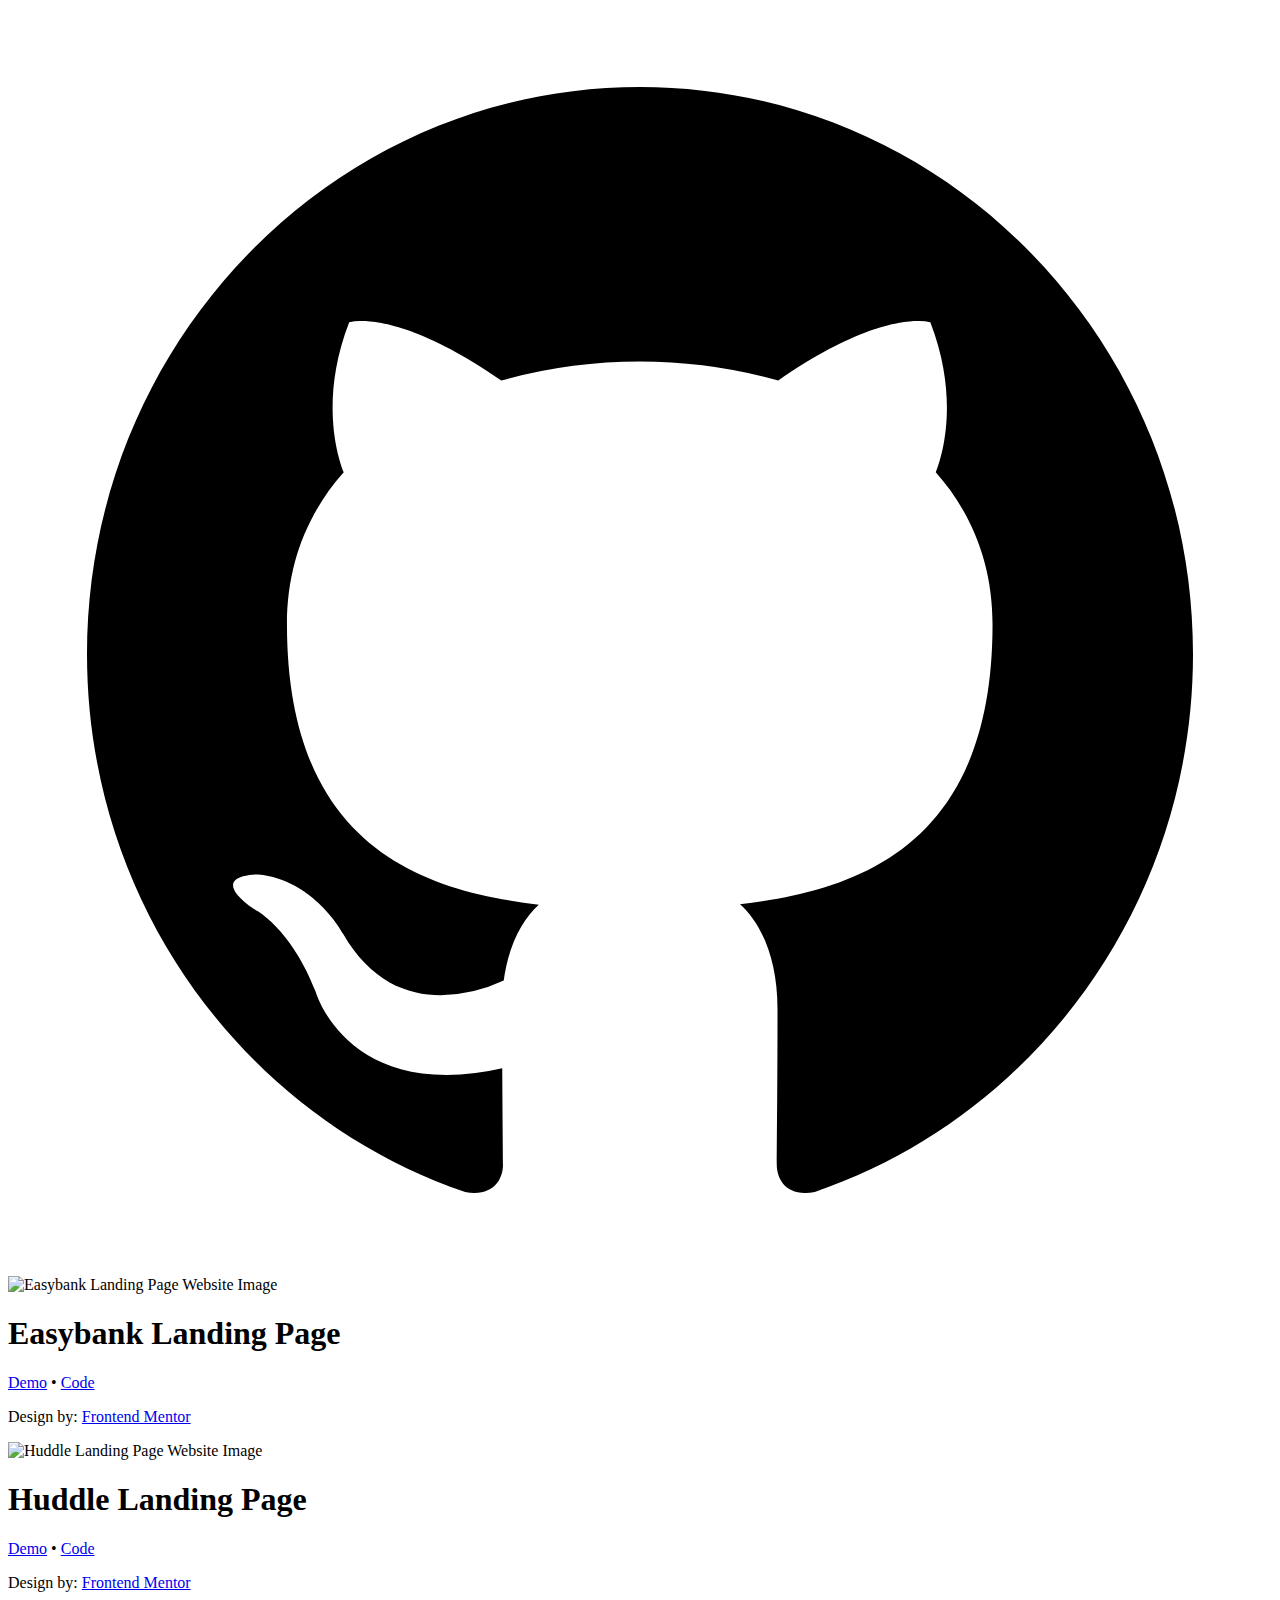
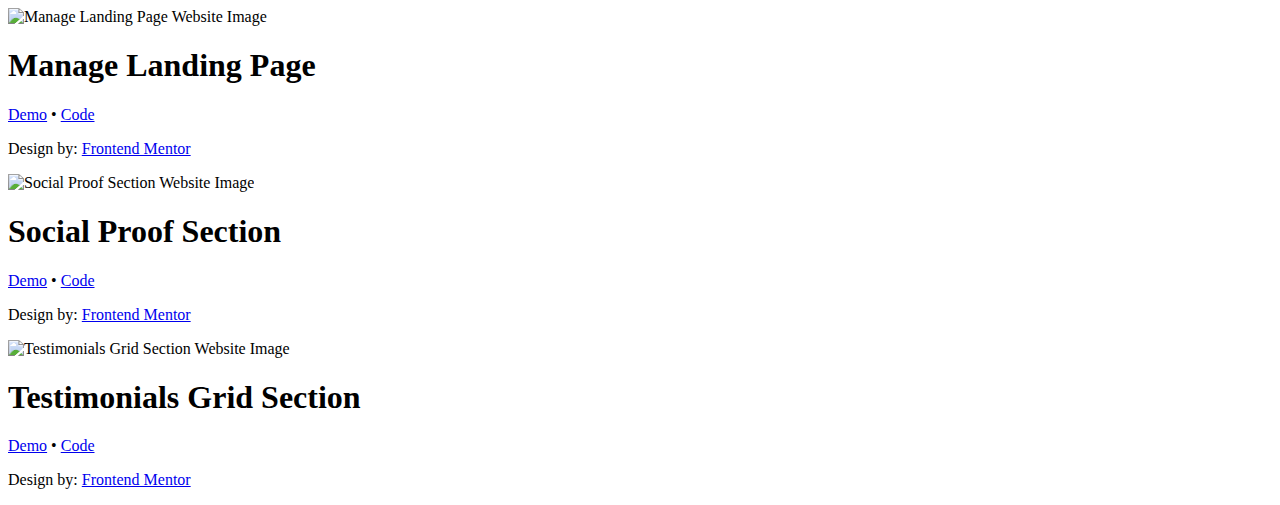
==== index.html @ 8fed3e46 "add width value to <img> tag" ====
<!DOCTYPE html>
<html lang="en">

<head>
	<meta charset="UTF-8">
	<meta name="viewport" content="width=device-width, initial-scale=1.0">

	<!-- Favicons -->
	<link rel="apple-touch-icon" sizes="180x180" href="assets/favicons/apple-touch-icon.png">
	<link rel="icon" type="image/png" sizes="32x32" href="assets/favicons/favicon-32x32.png">
	<link rel="icon" type="image/png" sizes="16x16" href="assets/favicons/favicon-16x16.png">
	<link rel="manifest" href="assets/favicons/site.webmanifest">
	<link rel="mask-icon" href="assets/favicons/safari-pinned-tab.svg" color="#5bbad5">
	<link rel="shortcut icon" href="assets/favicons/favicon.ico">
	<meta name="msapplication-TileColor" content="#2b5797">
	<meta name="msapplication-config" content="assets/favicons/browserconfig.xml">
	<meta name="theme-color" content="#ffffff">

	<!-- Fonts -->
	<link rel="preconnect" href="https://fonts.gstatic.com">
	<!-- Poppins font -->
	<link
		href="https://fonts.googleapis.com/css2?family=Poppins:ital,wght@0,100;0,200;0,300;0,400;0,500;0,600;0,700;0,800;0,900;1,100;1,200;1,300;1,400;1,500;1,600;1,700;1,800;1,900&display=swap"
		rel="stylesheet">
	<!-- Raleway font -->
	<link
		href="https://fonts.googleapis.com/css2?family=Raleway:ital,wght@0,100;0,200;0,300;0,400;0,500;0,600;0,700;0,800;0,900;1,100;1,200;1,300;1,400;1,500;1,600;1,700;1,800;1,900&display=swap"
		rel="stylesheet">

	<!-- CSS -->
	<link rel="stylesheet" href="assets/css/index.css">

	<title>glamorrr</title>
</head>

<body class="bg-gray-50 font-raleway text-gray-900">
	<header class="py-2 bg-gray-900 flex justify-center items-center">
		<a href="https://github.com/glamorrr/cool-sites" target="_blank">
			<svg class="w-12 h-12 mx-auto fill-current text-white hover:text-gray-100 transition-colors"
				xmlns="http://www.w3.org/2000/svg" viewBox="0 0 512 512">
				<path
					d="M256 32C132.3 32 32 134.9 32 261.7c0 101.5 64.2 187.5 153.2 217.9a17.56 17.56 0 003.8.4c8.3 0 11.5-6.1 11.5-11.4 0-5.5-.2-19.9-.3-39.1a102.4 102.4 0 01-22.6 2.7c-43.1 0-52.9-33.5-52.9-33.5-10.2-26.5-24.9-33.6-24.9-33.6-19.5-13.7-.1-14.1 1.4-14.1h.1c22.5 2 34.3 23.8 34.3 23.8 11.2 19.6 26.2 25.1 39.6 25.1a63 63 0 0025.6-6c2-14.8 7.8-24.9 14.2-30.7-49.7-5.8-102-25.5-102-113.5 0-25.1 8.7-45.6 23-61.6-2.3-5.8-10-29.2 2.2-60.8a18.64 18.64 0 015-.5c8.1 0 26.4 3.1 56.6 24.1a208.21 208.21 0 01112.2 0c30.2-21 48.5-24.1 56.6-24.1a18.64 18.64 0 015 .5c12.2 31.6 4.5 55 2.2 60.8 14.3 16.1 23 36.6 23 61.6 0 88.2-52.4 107.6-102.3 113.3 8 7.1 15.2 21.1 15.2 42.5 0 30.7-.3 55.5-.3 63 0 5.4 3.1 11.5 11.4 11.5a19.35 19.35 0 004-.4C415.9 449.2 480 363.1 480 261.7 480 134.9 379.7 32 256 32z" />
			</svg>
		</a>
	</header>

	<div class="max-w-1366px mx-auto">

		<div class="flex flex-wrap justify-center my-10 px-6">

			<div class="md:m-6">
				<div class="relative max-w-sm rounded-lg overflow-hidden shadow-md">
					<img width="384" src="assets/images/easybank-landing-page.jpg" alt="Easybank Landing Page Website Image">
				</div>
				<article class="relative max-w-xs p-4 mx-4 sm:mx-auto -mt-8 bg-white rounded-lg shadow-lg">
					<h1 class="font-poppins text-xl font-semibold text-center">Easybank Landing Page</h1>
					<p class="mt-1 uppercase text-sm text-gray-700 text-center">
						<a class="border-dotted border-b-2 hover:text-green-600 hover:border-green-600 transition-all tracking-wider"
							href="/easybank-landing-page">Demo</a>
						&bull;
						<a class="border-dotted border-b-2 hover:text-gray-900 hover:border-gray-900 transition-all tracking-wider"
							href="https://github.com/glamorrr/cool-sites/tree/master/easybank-landing-page" target="_blank">Code</a>
					</p>
					<p class="mt-4 text-xs text-gray-700 text-center">
						Design by: <a class="border-dotted border-b-2 hover:text-indigo-600 hover:border-indigo-600 transition-all"
							href="https://frontendmentor.io" target="_blank">Frontend Mentor</a>
					</p>
				</article>
			</div>

			<div class="mt-8 md:m-6">
				<div class="relative max-w-sm rounded-lg overflow-hidden shadow-md">
					<img width="384" src="assets/images/huddle-landing-page.jpg" alt="Huddle Landing Page Website Image">
				</div>
				<article class="relative max-w-xs p-4 mx-4 sm:mx-auto -mt-8 bg-white rounded-lg shadow-lg">
					<h1 class="font-poppins text-xl font-semibold text-center">Huddle Landing Page</h1>
					<p class="mt-1 uppercase text-sm text-gray-700 text-center">
						<a class="border-dotted border-b-2 hover:text-green-600 hover:border-green-600 transition-all tracking-wider"
							href="/huddle-landing-page">Demo</a>
						&bull;
						<a class="border-dotted border-b-2 hover:text-gray-900 hover:border-gray-900 transition-all tracking-wider"
							href="https://github.com/glamorrr/cool-sites/tree/master/huddle-landing-page" target="_blank">Code</a>
					</p>
					<p class="mt-4 text-xs text-gray-700 text-center">
						Design by: <a class="border-dotted border-b-2 hover:text-indigo-600 hover:border-indigo-600 transition-all"
							href="https://frontendmentor.io" target="_blank">Frontend Mentor</a>
					</p>
				</article>
			</div>

			<div class="mt-8 md:m-6">
				<div class="relative max-w-sm rounded-lg overflow-hidden shadow-md">
					<img width="384" src="assets/images/manage-landing-page.jpg" alt="Manage Landing Page Website Image">
				</div>
				<article class="relative max-w-xs p-4 mx-4 sm:mx-auto -mt-8 bg-white rounded-lg shadow-lg">
					<h1 class="font-poppins text-xl font-semibold text-center">Manage Landing Page</h1>
					<p class="mt-1 uppercase text-sm text-gray-700 text-center">
						<a class="border-dotted border-b-2 hover:text-green-600 hover:border-green-600 transition-all tracking-wider"
							href="/manage-landing-page">Demo</a>
						&bull;
						<a class="border-dotted border-b-2 hover:text-gray-900 hover:border-gray-900 transition-all tracking-wider"
							href="https://github.com/glamorrr/cool-sites/tree/master/manage-landing-page" target="_blank">Code</a>
					</p>
					<p class="mt-4 text-xs text-gray-700 text-center">
						Design by: <a class="border-dotted border-b-2 hover:text-indigo-600 hover:border-indigo-600 transition-all"
							href="https://frontendmentor.io" target="_blank">Frontend Mentor</a>
					</p>
				</article>
			</div>

			<div class="mt-8 md:m-6">
				<div class="relative max-w-sm rounded-lg overflow-hidden shadow-md">
					<img width="384" src="assets/images/social-proof-section.jpg" alt="Social Proof Section Website Image">
				</div>
				<article class="relative max-w-xs p-4 mx-4 sm:mx-auto -mt-8 bg-white rounded-lg shadow-lg">
					<h1 class="font-poppins text-xl font-semibold text-center">Social Proof Section</h1>
					<p class="mt-1 uppercase text-sm text-gray-700 text-center">
						<a class="border-dotted border-b-2 hover:text-green-600 hover:border-green-600 transition-all tracking-wider"
							href="/social-proof-section">Demo</a>
						&bull;
						<a class="border-dotted border-b-2 hover:text-gray-900 hover:border-gray-900 transition-all tracking-wider"
							href="https://github.com/glamorrr/cool-sites/tree/master/social-proof-section" target="_blank">Code</a>
					</p>
					<p class="mt-4 text-xs text-gray-700 text-center">
						Design by: <a class="border-dotted border-b-2 hover:text-indigo-600 hover:border-indigo-600 transition-all"
							href="https://frontendmentor.io" target="_blank">Frontend Mentor</a>
					</p>
				</article>
			</div>

			<div class="mt-8 md:m-6">
				<div class="relative max-w-sm rounded-lg overflow-hidden shadow-md">
					<img width="384" src="assets/images/testimonials-grid-section.jpg"
						alt="Testimonials Grid Section Website Image">
				</div>
				<article class="relative max-w-xs p-4 mx-4 sm:mx-auto -mt-8 bg-white rounded-lg shadow-lg">
					<h1 class="font-poppins text-xl font-semibold text-center">Testimonials Grid Section</h1>
					<p class="mt-1 uppercase text-sm text-gray-700 text-center">
						<a class="border-dotted border-b-2 hover:text-green-600 hover:border-green-600 transition-all tracking-wider"
							href="/testimonials-grid-section">Demo</a>
						&bull;
						<a class="border-dotted border-b-2 hover:text-gray-900 hover:border-gray-900 transition-all tracking-wider"
							href="https://github.com/glamorrr/cool-sites/tree/master/testimonials-grid-section"
							target="_blank">Code</a>
					</p>
					<p class="mt-4 text-xs text-gray-700 text-center">
						Design by: <a class="border-dotted border-b-2 hover:text-indigo-600 hover:border-indigo-600 transition-all"
							href="https://frontendmentor.io" target="_blank">Frontend Mentor</a>
					</p>
				</article>
			</div>

		</div>

	</div>
</body>

</html>
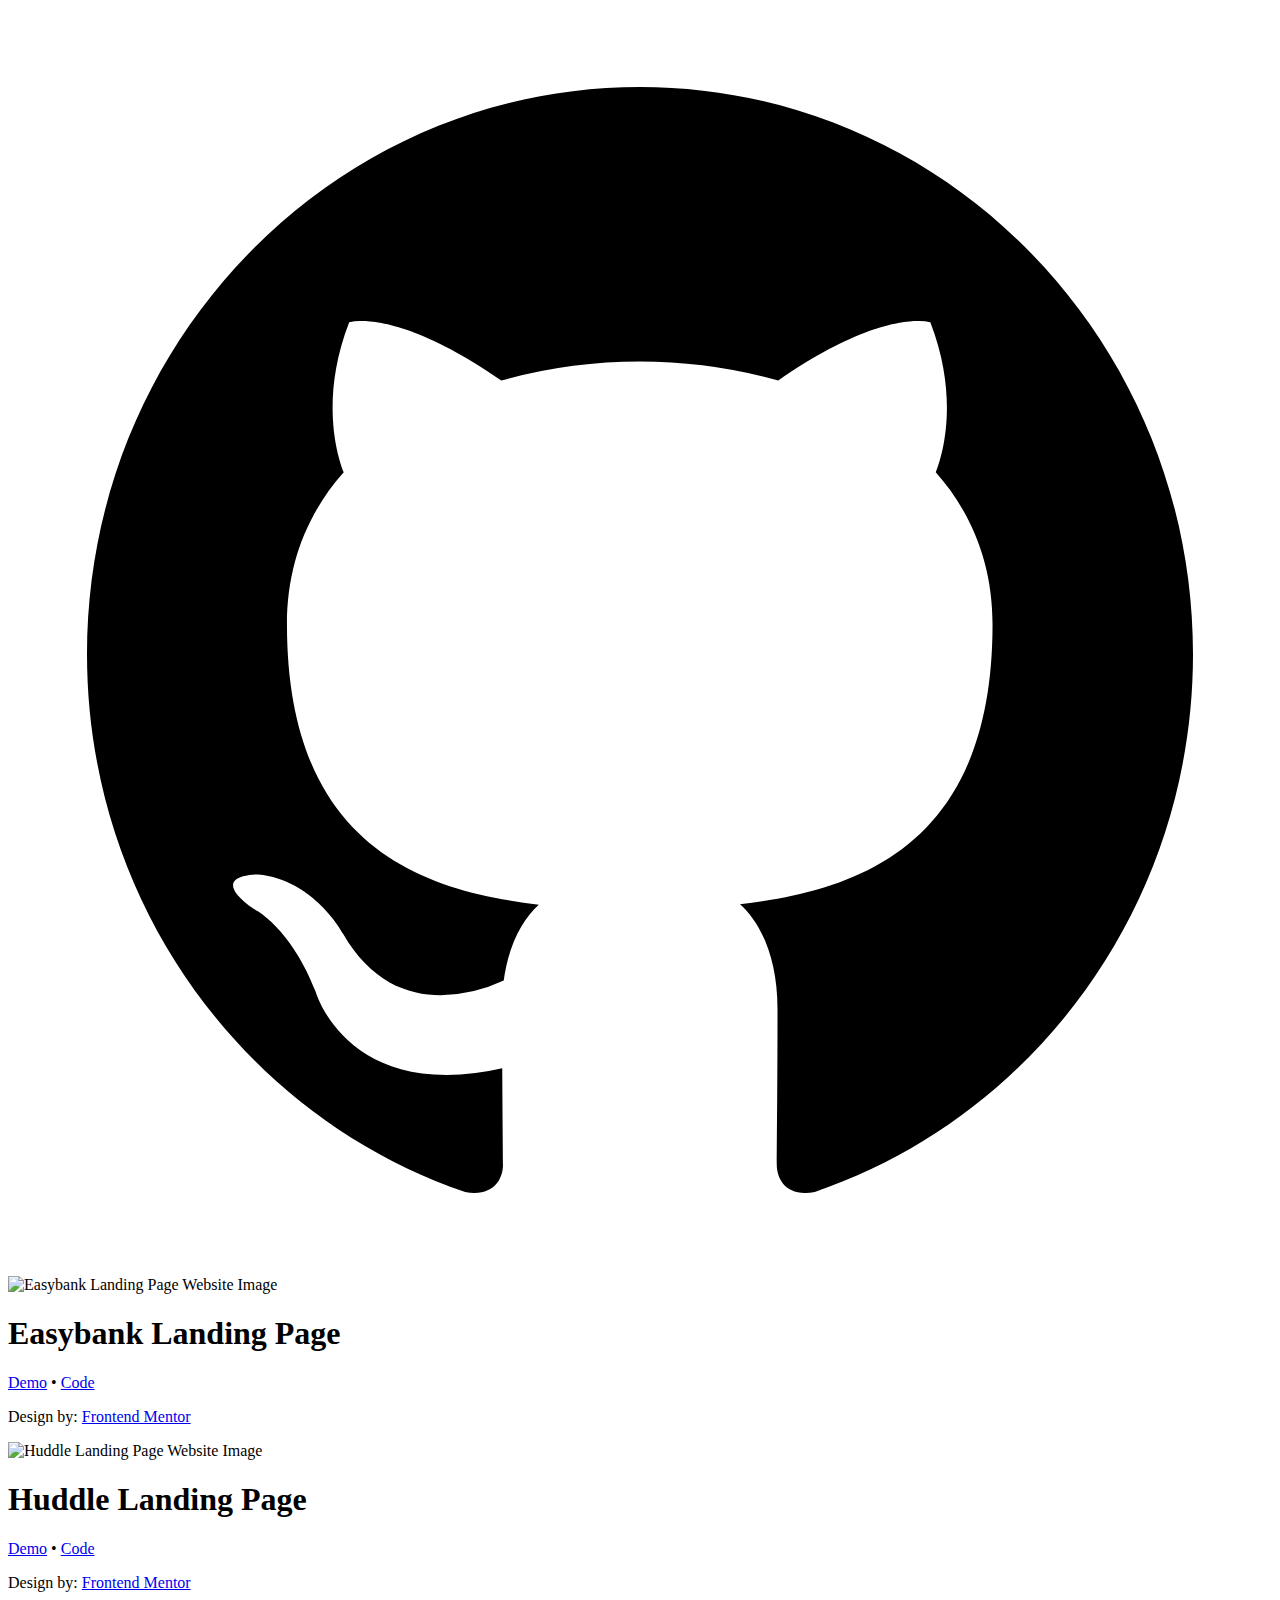
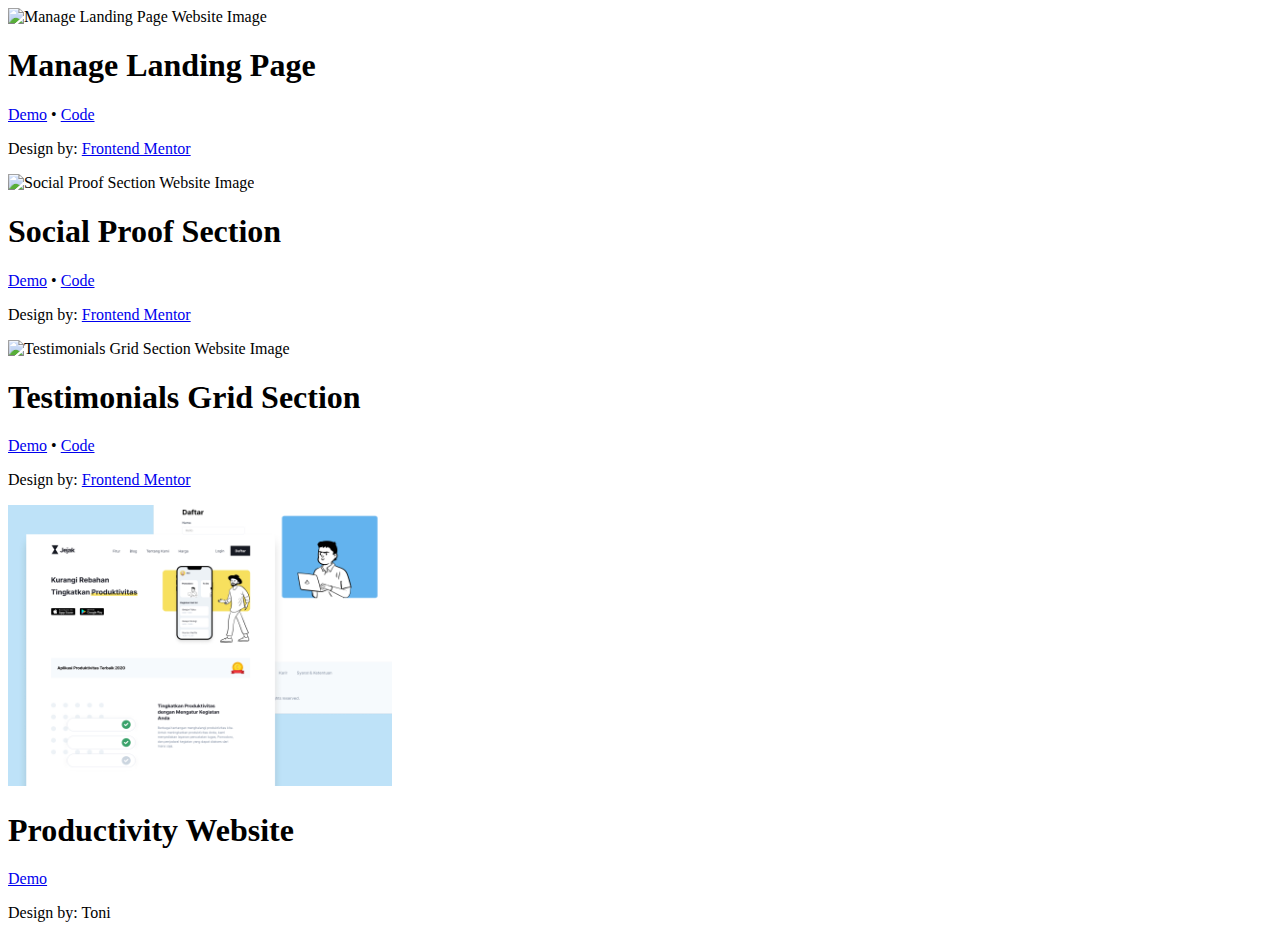
==== commit 2d4c8579: "add stuff" ====
--- a/index.html
+++ b/index.html
@@ -1,158 +1,454 @@
 <!DOCTYPE html>
 <html lang="en">
-
-<head>
-	<meta charset="UTF-8">
-	<meta name="viewport" content="width=device-width, initial-scale=1.0">
-
-	<!-- Favicons -->
-	<link rel="apple-touch-icon" sizes="180x180" href="assets/favicons/apple-touch-icon.png">
-	<link rel="icon" type="image/png" sizes="32x32" href="assets/favicons/favicon-32x32.png">
-	<link rel="icon" type="image/png" sizes="16x16" href="assets/favicons/favicon-16x16.png">
-	<link rel="manifest" href="assets/favicons/site.webmanifest">
-	<link rel="mask-icon" href="assets/favicons/safari-pinned-tab.svg" color="#5bbad5">
-	<link rel="shortcut icon" href="assets/favicons/favicon.ico">
-	<meta name="msapplication-TileColor" content="#2b5797">
-	<meta name="msapplication-config" content="assets/favicons/browserconfig.xml">
-	<meta name="theme-color" content="#ffffff">
-
-	<!-- Fonts -->
-	<link rel="preconnect" href="https://fonts.gstatic.com">
-	<!-- Poppins font -->
-	<link
-		href="https://fonts.googleapis.com/css2?family=Poppins:ital,wght@0,100;0,200;0,300;0,400;0,500;0,600;0,700;0,800;0,900;1,100;1,200;1,300;1,400;1,500;1,600;1,700;1,800;1,900&display=swap"
-		rel="stylesheet">
-	<!-- Raleway font -->
-	<link
-		href="https://fonts.googleapis.com/css2?family=Raleway:ital,wght@0,100;0,200;0,300;0,400;0,500;0,600;0,700;0,800;0,900;1,100;1,200;1,300;1,400;1,500;1,600;1,700;1,800;1,900&display=swap"
-		rel="stylesheet">
-
-	<!-- CSS -->
-	<link rel="stylesheet" href="assets/css/index.css">
-
-	<title>glamorrr</title>
-</head>
-
-<body class="bg-gray-50 font-raleway text-gray-900">
-	<header class="py-2 bg-gray-900 flex justify-center items-center">
-		<a href="https://github.com/glamorrr/cool-sites" target="_blank">
-			<svg class="w-12 h-12 mx-auto fill-current text-white hover:text-gray-100 transition-colors"
-				xmlns="http://www.w3.org/2000/svg" viewBox="0 0 512 512">
-				<path
-					d="M256 32C132.3 32 32 134.9 32 261.7c0 101.5 64.2 187.5 153.2 217.9a17.56 17.56 0 003.8.4c8.3 0 11.5-6.1 11.5-11.4 0-5.5-.2-19.9-.3-39.1a102.4 102.4 0 01-22.6 2.7c-43.1 0-52.9-33.5-52.9-33.5-10.2-26.5-24.9-33.6-24.9-33.6-19.5-13.7-.1-14.1 1.4-14.1h.1c22.5 2 34.3 23.8 34.3 23.8 11.2 19.6 26.2 25.1 39.6 25.1a63 63 0 0025.6-6c2-14.8 7.8-24.9 14.2-30.7-49.7-5.8-102-25.5-102-113.5 0-25.1 8.7-45.6 23-61.6-2.3-5.8-10-29.2 2.2-60.8a18.64 18.64 0 015-.5c8.1 0 26.4 3.1 56.6 24.1a208.21 208.21 0 01112.2 0c30.2-21 48.5-24.1 56.6-24.1a18.64 18.64 0 015 .5c12.2 31.6 4.5 55 2.2 60.8 14.3 16.1 23 36.6 23 61.6 0 88.2-52.4 107.6-102.3 113.3 8 7.1 15.2 21.1 15.2 42.5 0 30.7-.3 55.5-.3 63 0 5.4 3.1 11.5 11.4 11.5a19.35 19.35 0 004-.4C415.9 449.2 480 363.1 480 261.7 480 134.9 379.7 32 256 32z" />
-			</svg>
-		</a>
-	</header>
-
-	<div class="max-w-1366px mx-auto">
-
-		<div class="flex flex-wrap justify-center my-10 px-6">
-
-			<div class="md:m-6">
-				<div class="relative max-w-sm rounded-lg overflow-hidden shadow-md">
-					<img width="384" src="assets/images/easybank-landing-page.jpg" alt="Easybank Landing Page Website Image">
-				</div>
-				<article class="relative max-w-xs p-4 mx-4 sm:mx-auto -mt-8 bg-white rounded-lg shadow-lg">
-					<h1 class="font-poppins text-xl font-semibold text-center">Easybank Landing Page</h1>
-					<p class="mt-1 uppercase text-sm text-gray-700 text-center">
-						<a class="border-dotted border-b-2 hover:text-green-600 hover:border-green-600 transition-all tracking-wider"
-							href="/easybank-landing-page">Demo</a>
-						&bull;
-						<a class="border-dotted border-b-2 hover:text-gray-900 hover:border-gray-900 transition-all tracking-wider"
-							href="https://github.com/glamorrr/cool-sites/tree/master/easybank-landing-page" target="_blank">Code</a>
-					</p>
-					<p class="mt-4 text-xs text-gray-700 text-center">
-						Design by: <a class="border-dotted border-b-2 hover:text-indigo-600 hover:border-indigo-600 transition-all"
-							href="https://frontendmentor.io" target="_blank">Frontend Mentor</a>
-					</p>
-				</article>
-			</div>
-
-			<div class="mt-8 md:m-6">
-				<div class="relative max-w-sm rounded-lg overflow-hidden shadow-md">
-					<img width="384" src="assets/images/huddle-landing-page.jpg" alt="Huddle Landing Page Website Image">
-				</div>
-				<article class="relative max-w-xs p-4 mx-4 sm:mx-auto -mt-8 bg-white rounded-lg shadow-lg">
-					<h1 class="font-poppins text-xl font-semibold text-center">Huddle Landing Page</h1>
-					<p class="mt-1 uppercase text-sm text-gray-700 text-center">
-						<a class="border-dotted border-b-2 hover:text-green-600 hover:border-green-600 transition-all tracking-wider"
-							href="/huddle-landing-page">Demo</a>
-						&bull;
-						<a class="border-dotted border-b-2 hover:text-gray-900 hover:border-gray-900 transition-all tracking-wider"
-							href="https://github.com/glamorrr/cool-sites/tree/master/huddle-landing-page" target="_blank">Code</a>
-					</p>
-					<p class="mt-4 text-xs text-gray-700 text-center">
-						Design by: <a class="border-dotted border-b-2 hover:text-indigo-600 hover:border-indigo-600 transition-all"
-							href="https://frontendmentor.io" target="_blank">Frontend Mentor</a>
-					</p>
-				</article>
-			</div>
-
-			<div class="mt-8 md:m-6">
-				<div class="relative max-w-sm rounded-lg overflow-hidden shadow-md">
-					<img width="384" src="assets/images/manage-landing-page.jpg" alt="Manage Landing Page Website Image">
-				</div>
-				<article class="relative max-w-xs p-4 mx-4 sm:mx-auto -mt-8 bg-white rounded-lg shadow-lg">
-					<h1 class="font-poppins text-xl font-semibold text-center">Manage Landing Page</h1>
-					<p class="mt-1 uppercase text-sm text-gray-700 text-center">
-						<a class="border-dotted border-b-2 hover:text-green-600 hover:border-green-600 transition-all tracking-wider"
-							href="/manage-landing-page">Demo</a>
-						&bull;
-						<a class="border-dotted border-b-2 hover:text-gray-900 hover:border-gray-900 transition-all tracking-wider"
-							href="https://github.com/glamorrr/cool-sites/tree/master/manage-landing-page" target="_blank">Code</a>
-					</p>
-					<p class="mt-4 text-xs text-gray-700 text-center">
-						Design by: <a class="border-dotted border-b-2 hover:text-indigo-600 hover:border-indigo-600 transition-all"
-							href="https://frontendmentor.io" target="_blank">Frontend Mentor</a>
-					</p>
-				</article>
-			</div>
-
-			<div class="mt-8 md:m-6">
-				<div class="relative max-w-sm rounded-lg overflow-hidden shadow-md">
-					<img width="384" src="assets/images/social-proof-section.jpg" alt="Social Proof Section Website Image">
-				</div>
-				<article class="relative max-w-xs p-4 mx-4 sm:mx-auto -mt-8 bg-white rounded-lg shadow-lg">
-					<h1 class="font-poppins text-xl font-semibold text-center">Social Proof Section</h1>
-					<p class="mt-1 uppercase text-sm text-gray-700 text-center">
-						<a class="border-dotted border-b-2 hover:text-green-600 hover:border-green-600 transition-all tracking-wider"
-							href="/social-proof-section">Demo</a>
-						&bull;
-						<a class="border-dotted border-b-2 hover:text-gray-900 hover:border-gray-900 transition-all tracking-wider"
-							href="https://github.com/glamorrr/cool-sites/tree/master/social-proof-section" target="_blank">Code</a>
-					</p>
-					<p class="mt-4 text-xs text-gray-700 text-center">
-						Design by: <a class="border-dotted border-b-2 hover:text-indigo-600 hover:border-indigo-600 transition-all"
-							href="https://frontendmentor.io" target="_blank">Frontend Mentor</a>
-					</p>
-				</article>
-			</div>
-
-			<div class="mt-8 md:m-6">
-				<div class="relative max-w-sm rounded-lg overflow-hidden shadow-md">
-					<img width="384" src="assets/images/testimonials-grid-section.jpg"
-						alt="Testimonials Grid Section Website Image">
-				</div>
-				<article class="relative max-w-xs p-4 mx-4 sm:mx-auto -mt-8 bg-white rounded-lg shadow-lg">
-					<h1 class="font-poppins text-xl font-semibold text-center">Testimonials Grid Section</h1>
-					<p class="mt-1 uppercase text-sm text-gray-700 text-center">
-						<a class="border-dotted border-b-2 hover:text-green-600 hover:border-green-600 transition-all tracking-wider"
-							href="/testimonials-grid-section">Demo</a>
-						&bull;
-						<a class="border-dotted border-b-2 hover:text-gray-900 hover:border-gray-900 transition-all tracking-wider"
-							href="https://github.com/glamorrr/cool-sites/tree/master/testimonials-grid-section"
-							target="_blank">Code</a>
-					</p>
-					<p class="mt-4 text-xs text-gray-700 text-center">
-						Design by: <a class="border-dotted border-b-2 hover:text-indigo-600 hover:border-indigo-600 transition-all"
-							href="https://frontendmentor.io" target="_blank">Frontend Mentor</a>
-					</p>
-				</article>
-			</div>
-
-		</div>
-
-	</div>
-</body>
-
-</html>+  <head>
+    <meta charset="UTF-8" />
+    <meta name="viewport" content="width=device-width, initial-scale=1.0" />
+
+    <!-- Favicons -->
+    <link
+      rel="apple-touch-icon"
+      sizes="180x180"
+      href="assets/favicons/apple-touch-icon.png"
+    />
+    <link
+      rel="icon"
+      type="image/png"
+      sizes="32x32"
+      href="assets/favicons/favicon-32x32.png"
+    />
+    <link
+      rel="icon"
+      type="image/png"
+      sizes="16x16"
+      href="assets/favicons/favicon-16x16.png"
+    />
+    <link rel="manifest" href="assets/favicons/site.webmanifest" />
+    <link
+      rel="mask-icon"
+      href="assets/favicons/safari-pinned-tab.svg"
+      color="#5bbad5"
+    />
+    <link rel="shortcut icon" href="assets/favicons/favicon.ico" />
+    <meta name="msapplication-TileColor" content="#2b5797" />
+    <meta
+      name="msapplication-config"
+      content="assets/favicons/browserconfig.xml"
+    />
+    <meta name="theme-color" content="#ffffff" />
+
+    <!-- Fonts -->
+    <link rel="preconnect" href="https://fonts.gstatic.com" />
+    <!-- Poppins font -->
+    <link
+      href="https://fonts.googleapis.com/css2?family=Poppins:ital,wght@0,100;0,200;0,300;0,400;0,500;0,600;0,700;0,800;0,900;1,100;1,200;1,300;1,400;1,500;1,600;1,700;1,800;1,900&display=swap"
+      rel="stylesheet"
+    />
+    <!-- Raleway font -->
+    <link
+      href="https://fonts.googleapis.com/css2?family=Raleway:ital,wght@0,100;0,200;0,300;0,400;0,500;0,600;0,700;0,800;0,900;1,100;1,200;1,300;1,400;1,500;1,600;1,700;1,800;1,900&display=swap"
+      rel="stylesheet"
+    />
+
+    <!-- CSS -->
+    <link rel="stylesheet" href="assets/css/index.css" />
+
+    <title>glamorrr</title>
+  </head>
+
+  <body class="bg-gray-50 font-raleway text-gray-900">
+    <header class="py-2 bg-gray-900 flex justify-center items-center">
+      <a href="https://github.com/glamorrr/cool-sites" target="_blank">
+        <svg
+          class="
+            w-12
+            h-12
+            mx-auto
+            fill-current
+            text-white
+            hover:text-gray-100
+            transition-colors
+          "
+          xmlns="http://www.w3.org/2000/svg"
+          viewBox="0 0 512 512"
+        >
+          <path
+            d="M256 32C132.3 32 32 134.9 32 261.7c0 101.5 64.2 187.5 153.2 217.9a17.56 17.56 0 003.8.4c8.3 0 11.5-6.1 11.5-11.4 0-5.5-.2-19.9-.3-39.1a102.4 102.4 0 01-22.6 2.7c-43.1 0-52.9-33.5-52.9-33.5-10.2-26.5-24.9-33.6-24.9-33.6-19.5-13.7-.1-14.1 1.4-14.1h.1c22.5 2 34.3 23.8 34.3 23.8 11.2 19.6 26.2 25.1 39.6 25.1a63 63 0 0025.6-6c2-14.8 7.8-24.9 14.2-30.7-49.7-5.8-102-25.5-102-113.5 0-25.1 8.7-45.6 23-61.6-2.3-5.8-10-29.2 2.2-60.8a18.64 18.64 0 015-.5c8.1 0 26.4 3.1 56.6 24.1a208.21 208.21 0 01112.2 0c30.2-21 48.5-24.1 56.6-24.1a18.64 18.64 0 015 .5c12.2 31.6 4.5 55 2.2 60.8 14.3 16.1 23 36.6 23 61.6 0 88.2-52.4 107.6-102.3 113.3 8 7.1 15.2 21.1 15.2 42.5 0 30.7-.3 55.5-.3 63 0 5.4 3.1 11.5 11.4 11.5a19.35 19.35 0 004-.4C415.9 449.2 480 363.1 480 261.7 480 134.9 379.7 32 256 32z"
+          />
+        </svg>
+      </a>
+    </header>
+
+    <div class="max-w-1366px mx-auto">
+      <div class="flex flex-wrap justify-center my-10 px-6">
+        <div class="md:m-6">
+          <div class="relative max-w-sm rounded-lg overflow-hidden shadow-md">
+            <img
+              width="384"
+              height="282"
+              src="assets/images/easybank-landing-page.jpg"
+              alt="Easybank Landing Page Website Image"
+            />
+          </div>
+          <article
+            class="
+              relative
+              max-w-xs
+              p-4
+              mx-4
+              sm:mx-auto
+              -mt-8
+              bg-white
+              rounded-lg
+              shadow-lg
+            "
+          >
+            <h1 class="font-poppins text-xl font-semibold text-center">
+              Easybank Landing Page
+            </h1>
+            <p class="mt-1 uppercase text-sm text-gray-700 text-center">
+              <a
+                class="
+                  border-dotted border-b-2
+                  hover:text-green-600 hover:border-green-600
+                  transition-all
+                  tracking-wider
+                "
+                href="/easybank-landing-page"
+                >Demo</a
+              >
+              &bull;
+              <a
+                class="
+                  border-dotted border-b-2
+                  hover:text-gray-900 hover:border-gray-900
+                  transition-all
+                  tracking-wider
+                "
+                href="https://github.com/glamorrr/cool-sites/tree/master/easybank-landing-page"
+                target="_blank"
+                >Code</a
+              >
+            </p>
+            <p class="mt-4 text-xs text-gray-700 text-center">
+              Design by:
+              <a
+                class="
+                  border-dotted border-b-2
+                  hover:text-indigo-600 hover:border-indigo-600
+                  transition-all
+                "
+                href="https://frontendmentor.io"
+                target="_blank"
+                >Frontend Mentor</a
+              >
+            </p>
+          </article>
+        </div>
+
+        <div class="mt-8 md:m-6">
+          <div class="relative max-w-sm rounded-lg overflow-hidden shadow-md">
+            <img
+              width="384"
+              height="282"
+              src="assets/images/huddle-landing-page.jpg"
+              alt="Huddle Landing Page Website Image"
+            />
+          </div>
+          <article
+            class="
+              relative
+              max-w-xs
+              p-4
+              mx-4
+              sm:mx-auto
+              -mt-8
+              bg-white
+              rounded-lg
+              shadow-lg
+            "
+          >
+            <h1 class="font-poppins text-xl font-semibold text-center">
+              Huddle Landing Page
+            </h1>
+            <p class="mt-1 uppercase text-sm text-gray-700 text-center">
+              <a
+                class="
+                  border-dotted border-b-2
+                  hover:text-green-600 hover:border-green-600
+                  transition-all
+                  tracking-wider
+                "
+                href="/huddle-landing-page"
+                >Demo</a
+              >
+              &bull;
+              <a
+                class="
+                  border-dotted border-b-2
+                  hover:text-gray-900 hover:border-gray-900
+                  transition-all
+                  tracking-wider
+                "
+                href="https://github.com/glamorrr/cool-sites/tree/master/huddle-landing-page"
+                target="_blank"
+                >Code</a
+              >
+            </p>
+            <p class="mt-4 text-xs text-gray-700 text-center">
+              Design by:
+              <a
+                class="
+                  border-dotted border-b-2
+                  hover:text-indigo-600 hover:border-indigo-600
+                  transition-all
+                "
+                href="https://frontendmentor.io"
+                target="_blank"
+                >Frontend Mentor</a
+              >
+            </p>
+          </article>
+        </div>
+
+        <div class="mt-8 md:m-6">
+          <div class="relative max-w-sm rounded-lg overflow-hidden shadow-md">
+            <img
+              width="384"
+              height="282"
+              src="assets/images/manage-landing-page.jpg"
+              alt="Manage Landing Page Website Image"
+            />
+          </div>
+          <article
+            class="
+              relative
+              max-w-xs
+              p-4
+              mx-4
+              sm:mx-auto
+              -mt-8
+              bg-white
+              rounded-lg
+              shadow-lg
+            "
+          >
+            <h1 class="font-poppins text-xl font-semibold text-center">
+              Manage Landing Page
+            </h1>
+            <p class="mt-1 uppercase text-sm text-gray-700 text-center">
+              <a
+                class="
+                  border-dotted border-b-2
+                  hover:text-green-600 hover:border-green-600
+                  transition-all
+                  tracking-wider
+                "
+                href="/manage-landing-page"
+                >Demo</a
+              >
+              &bull;
+              <a
+                class="
+                  border-dotted border-b-2
+                  hover:text-gray-900 hover:border-gray-900
+                  transition-all
+                  tracking-wider
+                "
+                href="https://github.com/glamorrr/cool-sites/tree/master/manage-landing-page"
+                target="_blank"
+                >Code</a
+              >
+            </p>
+            <p class="mt-4 text-xs text-gray-700 text-center">
+              Design by:
+              <a
+                class="
+                  border-dotted border-b-2
+                  hover:text-indigo-600 hover:border-indigo-600
+                  transition-all
+                "
+                href="https://frontendmentor.io"
+                target="_blank"
+                >Frontend Mentor</a
+              >
+            </p>
+          </article>
+        </div>
+
+        <div class="mt-8 md:m-6">
+          <div class="relative max-w-sm rounded-lg overflow-hidden shadow-md">
+            <img
+              width="384"
+              height="282"
+              src="assets/images/social-proof-section.jpg"
+              alt="Social Proof Section Website Image"
+            />
+          </div>
+          <article
+            class="
+              relative
+              max-w-xs
+              p-4
+              mx-4
+              sm:mx-auto
+              -mt-8
+              bg-white
+              rounded-lg
+              shadow-lg
+            "
+          >
+            <h1 class="font-poppins text-xl font-semibold text-center">
+              Social Proof Section
+            </h1>
+            <p class="mt-1 uppercase text-sm text-gray-700 text-center">
+              <a
+                class="
+                  border-dotted border-b-2
+                  hover:text-green-600 hover:border-green-600
+                  transition-all
+                  tracking-wider
+                "
+                href="/social-proof-section"
+                >Demo</a
+              >
+              &bull;
+              <a
+                class="
+                  border-dotted border-b-2
+                  hover:text-gray-900 hover:border-gray-900
+                  transition-all
+                  tracking-wider
+                "
+                href="https://github.com/glamorrr/cool-sites/tree/master/social-proof-section"
+                target="_blank"
+                >Code</a
+              >
+            </p>
+            <p class="mt-4 text-xs text-gray-700 text-center">
+              Design by:
+              <a
+                class="
+                  border-dotted border-b-2
+                  hover:text-indigo-600 hover:border-indigo-600
+                  transition-all
+                "
+                href="https://frontendmentor.io"
+                target="_blank"
+                >Frontend Mentor</a
+              >
+            </p>
+          </article>
+        </div>
+
+        <div class="mt-8 md:m-6">
+          <div class="relative max-w-sm rounded-lg overflow-hidden shadow-md">
+            <img
+              width="384"
+              height="281"
+              src="assets/images/testimonials-grid-section.jpg"
+              alt="Testimonials Grid Section Website Image"
+            />
+          </div>
+          <article
+            class="
+              relative
+              max-w-xs
+              p-4
+              mx-4
+              sm:mx-auto
+              -mt-8
+              bg-white
+              rounded-lg
+              shadow-lg
+            "
+          >
+            <h1 class="font-poppins text-xl font-semibold text-center">
+              Testimonials Grid Section
+            </h1>
+            <p class="mt-1 uppercase text-sm text-gray-700 text-center">
+              <a
+                class="
+                  border-dotted border-b-2
+                  hover:text-green-600 hover:border-green-600
+                  transition-all
+                  tracking-wider
+                "
+                href="/testimonials-grid-section"
+                >Demo</a
+              >
+              &bull;
+              <a
+                class="
+                  border-dotted border-b-2
+                  hover:text-gray-900 hover:border-gray-900
+                  transition-all
+                  tracking-wider
+                "
+                href="https://github.com/glamorrr/cool-sites/tree/master/testimonials-grid-section"
+                target="_blank"
+                >Code</a
+              >
+            </p>
+            <p class="mt-4 text-xs text-gray-700 text-center">
+              Design by:
+              <a
+                class="
+                  border-dotted border-b-2
+                  hover:text-indigo-600 hover:border-indigo-600
+                  transition-all
+                "
+                href="https://frontendmentor.io"
+                target="_blank"
+                >Frontend Mentor</a
+              >
+            </p>
+          </article>
+        </div>
+
+        <div class="mt-8 md:m-6">
+          <div class="relative max-w-sm rounded-lg overflow-hidden shadow-md">
+            <img
+              width="384"
+              height="281"
+              src="assets/images/jejak.jpg"
+              alt="Testimonials Grid Section Website Image"
+            />
+          </div>
+          <article
+            class="
+              relative
+              max-w-xs
+              p-4
+              mx-4
+              sm:mx-auto
+              -mt-8
+              bg-white
+              rounded-lg
+              shadow-lg
+            "
+          >
+            <h1 class="font-poppins text-xl font-semibold text-center">
+              Productivity Website
+            </h1>
+            <p class="mt-1 uppercase text-sm text-gray-700 text-center">
+              <a
+                class="
+                  border-dotted border-b-2
+                  hover:text-green-600 hover:border-green-600
+                  transition-all
+                  tracking-wider
+                "
+                href="https://jejak.vercel.app"
+                target="_blank"
+                >Demo</a
+              >
+            </p>
+            <p class="mt-4 text-xs text-gray-700 text-center">
+              Design by: Toni
+            </p>
+          </article>
+        </div>
+      </div>
+    </div>
+  </body>
+</html>
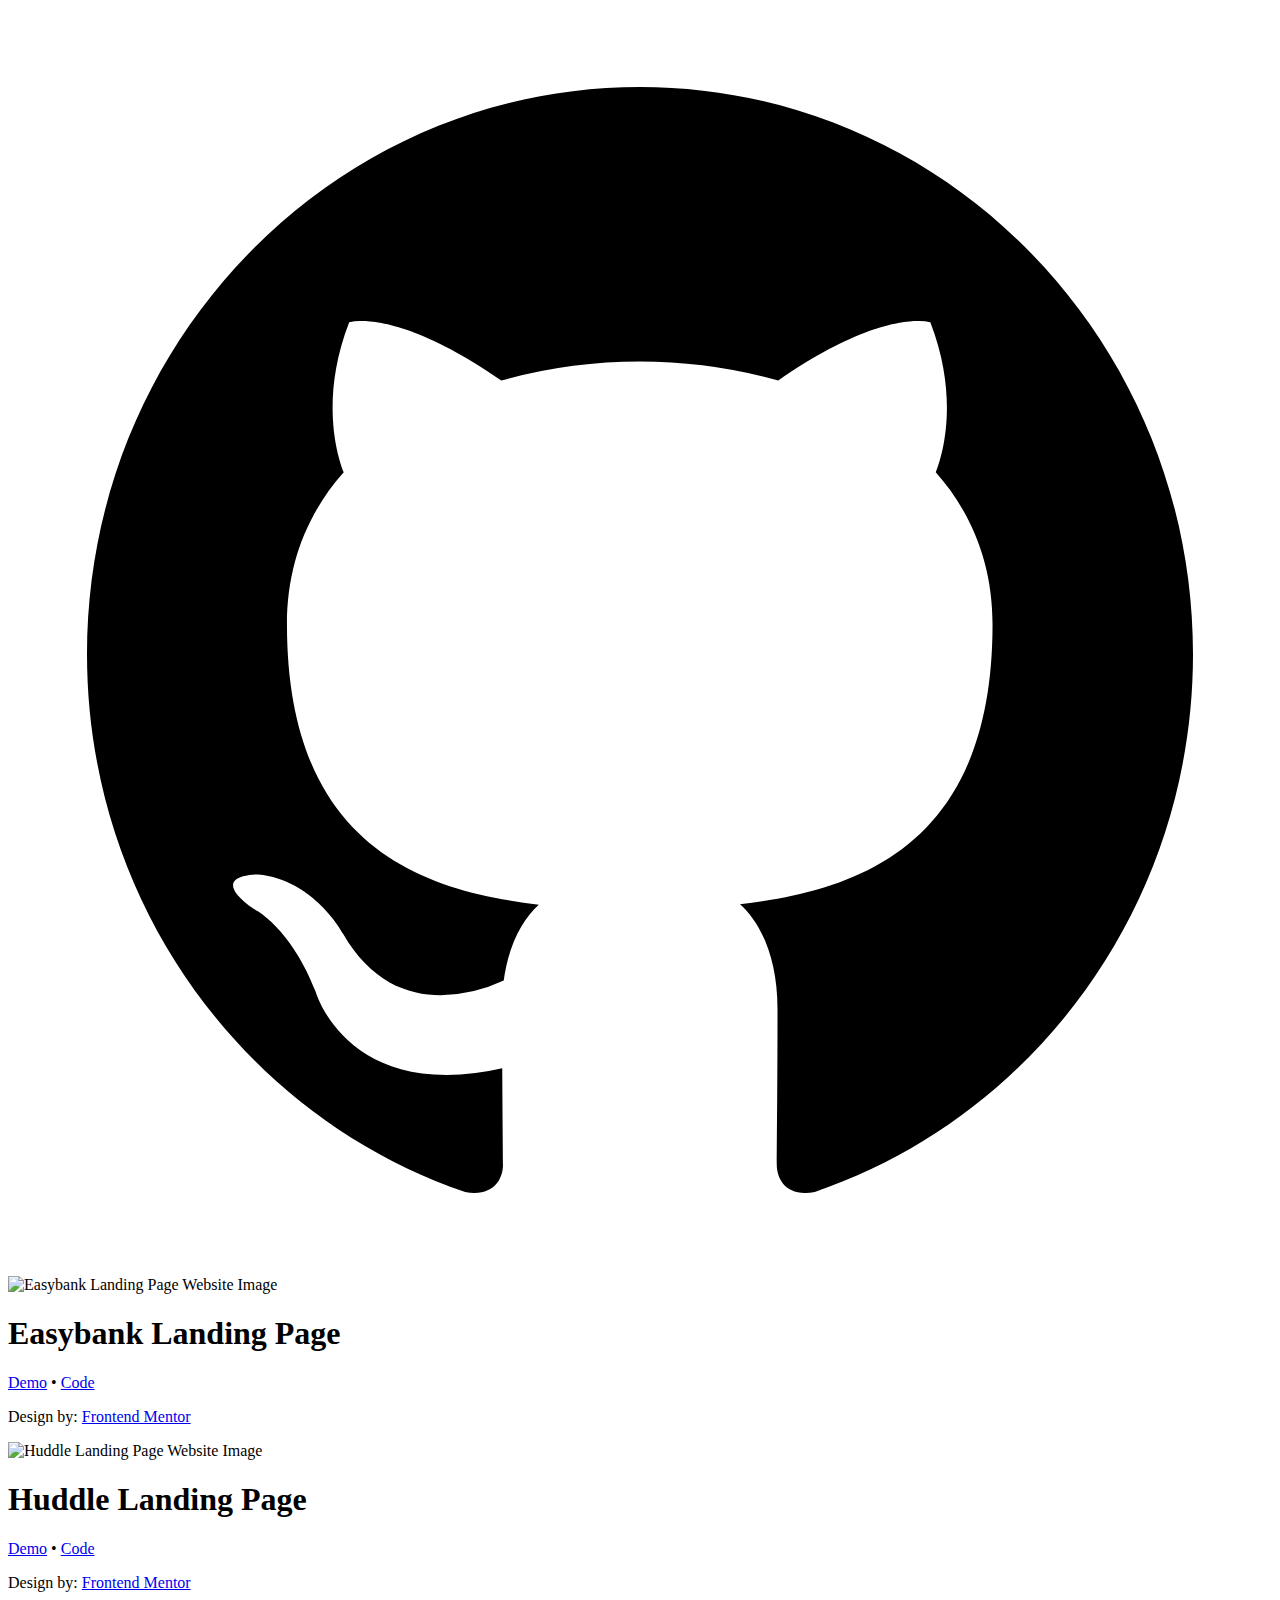
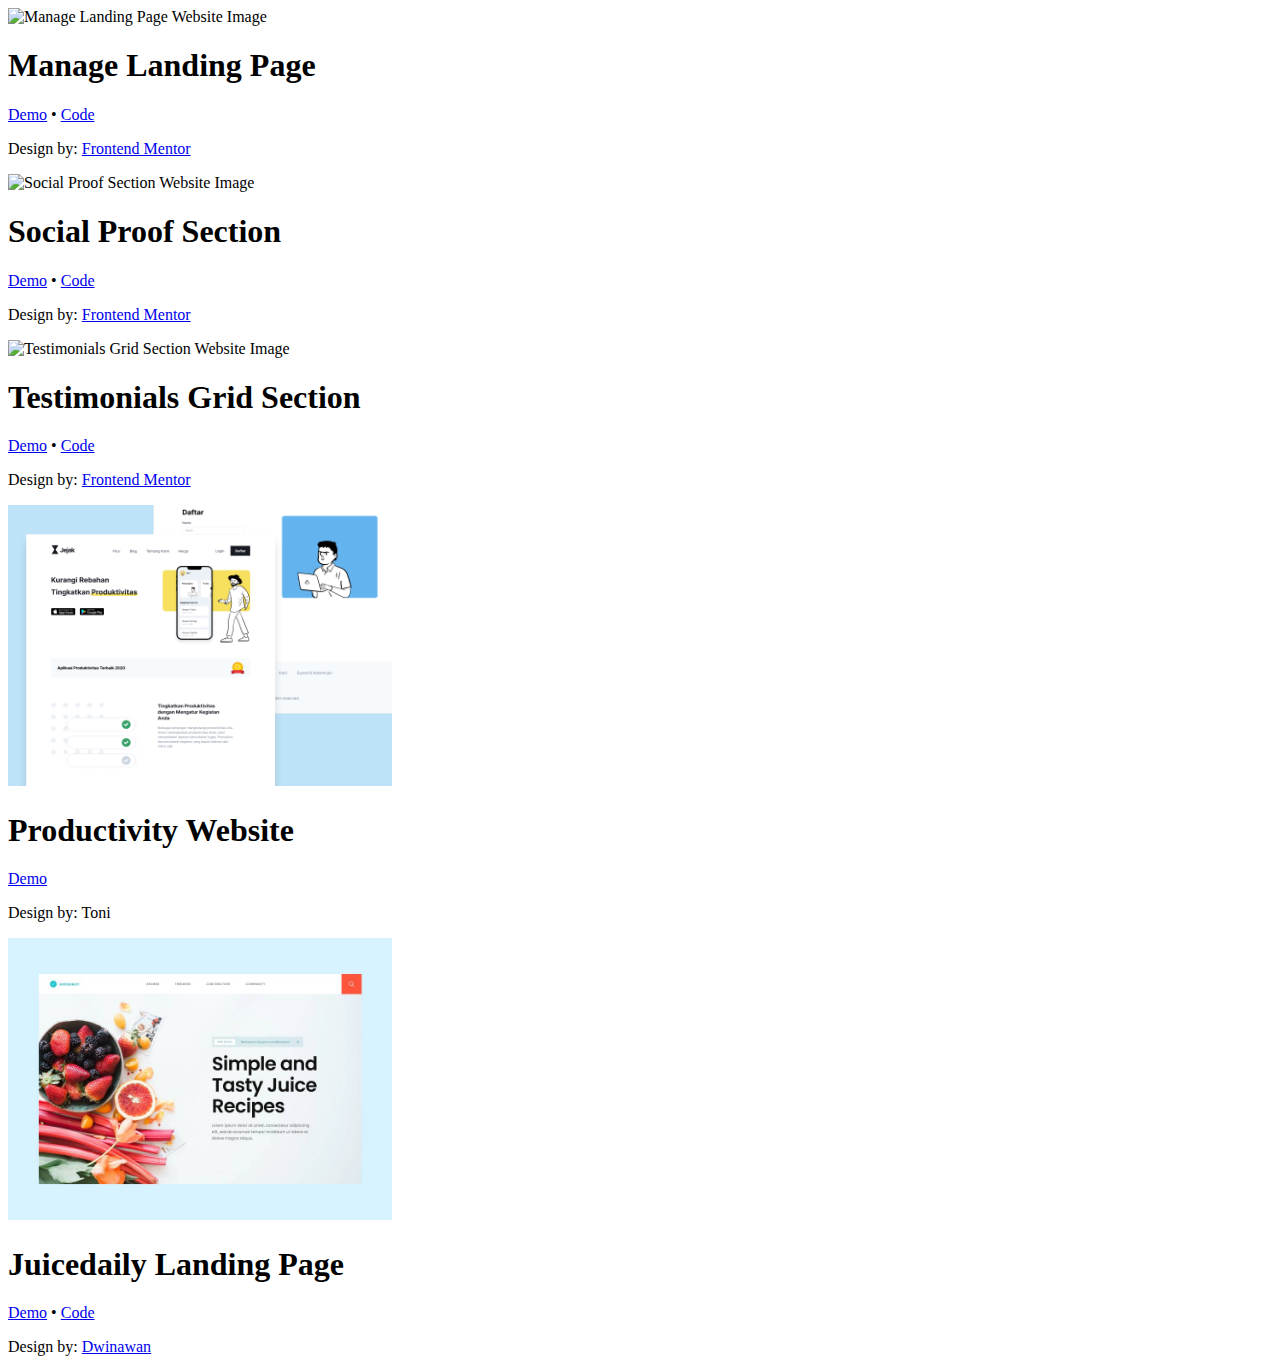
==== commit a0c30fa7: "add page" ====
--- a/index.html
+++ b/index.html
@@ -55,19 +55,11 @@
     <title>glamorrr</title>
   </head>
 
-  <body class="bg-gray-50 font-raleway text-gray-900">
-    <header class="py-2 bg-gray-900 flex justify-center items-center">
+  <body class="text-gray-900 bg-gray-50 font-raleway">
+    <header class="flex items-center justify-center py-2 bg-gray-900">
       <a href="https://github.com/glamorrr/cool-sites" target="_blank">
         <svg
-          class="
-            w-12
-            h-12
-            mx-auto
-            fill-current
-            text-white
-            hover:text-gray-100
-            transition-colors
-          "
+          class="w-12 h-12 mx-auto text-white transition-colors fill-current  hover:text-gray-100"
           xmlns="http://www.w3.org/2000/svg"
           viewBox="0 0 512 512"
         >
@@ -78,10 +70,10 @@
       </a>
     </header>
 
-    <div class="max-w-1366px mx-auto">
-      <div class="flex flex-wrap justify-center my-10 px-6">
+    <div class="mx-auto max-w-1366px">
+      <div class="flex flex-wrap justify-center px-6 my-10">
         <div class="md:m-6">
-          <div class="relative max-w-sm rounded-lg overflow-hidden shadow-md">
+          <div class="relative max-w-sm overflow-hidden rounded-lg shadow-md">
             <img
               width="384"
               height="282"
@@ -90,63 +82,39 @@
             />
           </div>
           <article
-            class="
-              relative
-              max-w-xs
-              p-4
-              mx-4
-              sm:mx-auto
-              -mt-8
-              bg-white
-              rounded-lg
-              shadow-lg
-            "
-          >
-            <h1 class="font-poppins text-xl font-semibold text-center">
+            class="relative max-w-xs p-4 mx-4 -mt-8 bg-white rounded-lg shadow-lg  sm:mx-auto"
+          >
+            <h1 class="text-xl font-semibold text-center font-poppins">
               Easybank Landing Page
             </h1>
-            <p class="mt-1 uppercase text-sm text-gray-700 text-center">
-              <a
-                class="
-                  border-dotted border-b-2
-                  hover:text-green-600 hover:border-green-600
-                  transition-all
-                  tracking-wider
-                "
+            <p class="mt-1 text-sm text-center text-gray-700 uppercase">
+              <a
+                class="tracking-wider transition-all border-b-2 border-dotted  hover:text-green-600 hover:border-green-600"
                 href="/easybank-landing-page"
                 >Demo</a
               >
               &bull;
               <a
-                class="
-                  border-dotted border-b-2
-                  hover:text-gray-900 hover:border-gray-900
-                  transition-all
-                  tracking-wider
-                "
+                class="tracking-wider transition-all border-b-2 border-dotted  hover:text-gray-900 hover:border-gray-900"
                 href="https://github.com/glamorrr/cool-sites/tree/master/easybank-landing-page"
                 target="_blank"
                 >Code</a
               >
             </p>
-            <p class="mt-4 text-xs text-gray-700 text-center">
-              Design by:
-              <a
-                class="
-                  border-dotted border-b-2
-                  hover:text-indigo-600 hover:border-indigo-600
-                  transition-all
-                "
-                href="https://frontendmentor.io"
-                target="_blank"
-                >Frontend Mentor</a
-              >
-            </p>
-          </article>
-        </div>
-
-        <div class="mt-8 md:m-6">
-          <div class="relative max-w-sm rounded-lg overflow-hidden shadow-md">
+            <p class="mt-4 text-xs text-center text-gray-700">
+              Design by:
+              <a
+                class="transition-all border-b-2 border-dotted  hover:text-indigo-600 hover:border-indigo-600"
+                href="https://frontendmentor.io"
+                target="_blank"
+                >Frontend Mentor</a
+              >
+            </p>
+          </article>
+        </div>
+
+        <div class="mt-8 md:m-6">
+          <div class="relative max-w-sm overflow-hidden rounded-lg shadow-md">
             <img
               width="384"
               height="282"
@@ -155,63 +123,39 @@
             />
           </div>
           <article
-            class="
-              relative
-              max-w-xs
-              p-4
-              mx-4
-              sm:mx-auto
-              -mt-8
-              bg-white
-              rounded-lg
-              shadow-lg
-            "
-          >
-            <h1 class="font-poppins text-xl font-semibold text-center">
+            class="relative max-w-xs p-4 mx-4 -mt-8 bg-white rounded-lg shadow-lg  sm:mx-auto"
+          >
+            <h1 class="text-xl font-semibold text-center font-poppins">
               Huddle Landing Page
             </h1>
-            <p class="mt-1 uppercase text-sm text-gray-700 text-center">
-              <a
-                class="
-                  border-dotted border-b-2
-                  hover:text-green-600 hover:border-green-600
-                  transition-all
-                  tracking-wider
-                "
+            <p class="mt-1 text-sm text-center text-gray-700 uppercase">
+              <a
+                class="tracking-wider transition-all border-b-2 border-dotted  hover:text-green-600 hover:border-green-600"
                 href="/huddle-landing-page"
                 >Demo</a
               >
               &bull;
               <a
-                class="
-                  border-dotted border-b-2
-                  hover:text-gray-900 hover:border-gray-900
-                  transition-all
-                  tracking-wider
-                "
+                class="tracking-wider transition-all border-b-2 border-dotted  hover:text-gray-900 hover:border-gray-900"
                 href="https://github.com/glamorrr/cool-sites/tree/master/huddle-landing-page"
                 target="_blank"
                 >Code</a
               >
             </p>
-            <p class="mt-4 text-xs text-gray-700 text-center">
-              Design by:
-              <a
-                class="
-                  border-dotted border-b-2
-                  hover:text-indigo-600 hover:border-indigo-600
-                  transition-all
-                "
-                href="https://frontendmentor.io"
-                target="_blank"
-                >Frontend Mentor</a
-              >
-            </p>
-          </article>
-        </div>
-
-        <div class="mt-8 md:m-6">
-          <div class="relative max-w-sm rounded-lg overflow-hidden shadow-md">
+            <p class="mt-4 text-xs text-center text-gray-700">
+              Design by:
+              <a
+                class="transition-all border-b-2 border-dotted  hover:text-indigo-600 hover:border-indigo-600"
+                href="https://frontendmentor.io"
+                target="_blank"
+                >Frontend Mentor</a
+              >
+            </p>
+          </article>
+        </div>
+
+        <div class="mt-8 md:m-6">
+          <div class="relative max-w-sm overflow-hidden rounded-lg shadow-md">
             <img
               width="384"
               height="282"
@@ -220,63 +164,39 @@
             />
           </div>
           <article
-            class="
-              relative
-              max-w-xs
-              p-4
-              mx-4
-              sm:mx-auto
-              -mt-8
-              bg-white
-              rounded-lg
-              shadow-lg
-            "
-          >
-            <h1 class="font-poppins text-xl font-semibold text-center">
+            class="relative max-w-xs p-4 mx-4 -mt-8 bg-white rounded-lg shadow-lg  sm:mx-auto"
+          >
+            <h1 class="text-xl font-semibold text-center font-poppins">
               Manage Landing Page
             </h1>
-            <p class="mt-1 uppercase text-sm text-gray-700 text-center">
-              <a
-                class="
-                  border-dotted border-b-2
-                  hover:text-green-600 hover:border-green-600
-                  transition-all
-                  tracking-wider
-                "
+            <p class="mt-1 text-sm text-center text-gray-700 uppercase">
+              <a
+                class="tracking-wider transition-all border-b-2 border-dotted  hover:text-green-600 hover:border-green-600"
                 href="/manage-landing-page"
                 >Demo</a
               >
               &bull;
               <a
-                class="
-                  border-dotted border-b-2
-                  hover:text-gray-900 hover:border-gray-900
-                  transition-all
-                  tracking-wider
-                "
+                class="tracking-wider transition-all border-b-2 border-dotted  hover:text-gray-900 hover:border-gray-900"
                 href="https://github.com/glamorrr/cool-sites/tree/master/manage-landing-page"
                 target="_blank"
                 >Code</a
               >
             </p>
-            <p class="mt-4 text-xs text-gray-700 text-center">
-              Design by:
-              <a
-                class="
-                  border-dotted border-b-2
-                  hover:text-indigo-600 hover:border-indigo-600
-                  transition-all
-                "
-                href="https://frontendmentor.io"
-                target="_blank"
-                >Frontend Mentor</a
-              >
-            </p>
-          </article>
-        </div>
-
-        <div class="mt-8 md:m-6">
-          <div class="relative max-w-sm rounded-lg overflow-hidden shadow-md">
+            <p class="mt-4 text-xs text-center text-gray-700">
+              Design by:
+              <a
+                class="transition-all border-b-2 border-dotted  hover:text-indigo-600 hover:border-indigo-600"
+                href="https://frontendmentor.io"
+                target="_blank"
+                >Frontend Mentor</a
+              >
+            </p>
+          </article>
+        </div>
+
+        <div class="mt-8 md:m-6">
+          <div class="relative max-w-sm overflow-hidden rounded-lg shadow-md">
             <img
               width="384"
               height="282"
@@ -285,63 +205,39 @@
             />
           </div>
           <article
-            class="
-              relative
-              max-w-xs
-              p-4
-              mx-4
-              sm:mx-auto
-              -mt-8
-              bg-white
-              rounded-lg
-              shadow-lg
-            "
-          >
-            <h1 class="font-poppins text-xl font-semibold text-center">
+            class="relative max-w-xs p-4 mx-4 -mt-8 bg-white rounded-lg shadow-lg  sm:mx-auto"
+          >
+            <h1 class="text-xl font-semibold text-center font-poppins">
               Social Proof Section
             </h1>
-            <p class="mt-1 uppercase text-sm text-gray-700 text-center">
-              <a
-                class="
-                  border-dotted border-b-2
-                  hover:text-green-600 hover:border-green-600
-                  transition-all
-                  tracking-wider
-                "
+            <p class="mt-1 text-sm text-center text-gray-700 uppercase">
+              <a
+                class="tracking-wider transition-all border-b-2 border-dotted  hover:text-green-600 hover:border-green-600"
                 href="/social-proof-section"
                 >Demo</a
               >
               &bull;
               <a
-                class="
-                  border-dotted border-b-2
-                  hover:text-gray-900 hover:border-gray-900
-                  transition-all
-                  tracking-wider
-                "
+                class="tracking-wider transition-all border-b-2 border-dotted  hover:text-gray-900 hover:border-gray-900"
                 href="https://github.com/glamorrr/cool-sites/tree/master/social-proof-section"
                 target="_blank"
                 >Code</a
               >
             </p>
-            <p class="mt-4 text-xs text-gray-700 text-center">
-              Design by:
-              <a
-                class="
-                  border-dotted border-b-2
-                  hover:text-indigo-600 hover:border-indigo-600
-                  transition-all
-                "
-                href="https://frontendmentor.io"
-                target="_blank"
-                >Frontend Mentor</a
-              >
-            </p>
-          </article>
-        </div>
-
-        <div class="mt-8 md:m-6">
-          <div class="relative max-w-sm rounded-lg overflow-hidden shadow-md">
+            <p class="mt-4 text-xs text-center text-gray-700">
+              Design by:
+              <a
+                class="transition-all border-b-2 border-dotted  hover:text-indigo-600 hover:border-indigo-600"
+                href="https://frontendmentor.io"
+                target="_blank"
+                >Frontend Mentor</a
+              >
+            </p>
+          </article>
+        </div>
+
+        <div class="mt-8 md:m-6">
+          <div class="relative max-w-sm overflow-hidden rounded-lg shadow-md">
             <img
               width="384"
               height="281"
@@ -350,63 +246,39 @@
             />
           </div>
           <article
-            class="
-              relative
-              max-w-xs
-              p-4
-              mx-4
-              sm:mx-auto
-              -mt-8
-              bg-white
-              rounded-lg
-              shadow-lg
-            "
-          >
-            <h1 class="font-poppins text-xl font-semibold text-center">
+            class="relative max-w-xs p-4 mx-4 -mt-8 bg-white rounded-lg shadow-lg  sm:mx-auto"
+          >
+            <h1 class="text-xl font-semibold text-center font-poppins">
               Testimonials Grid Section
             </h1>
-            <p class="mt-1 uppercase text-sm text-gray-700 text-center">
-              <a
-                class="
-                  border-dotted border-b-2
-                  hover:text-green-600 hover:border-green-600
-                  transition-all
-                  tracking-wider
-                "
+            <p class="mt-1 text-sm text-center text-gray-700 uppercase">
+              <a
+                class="tracking-wider transition-all border-b-2 border-dotted  hover:text-green-600 hover:border-green-600"
                 href="/testimonials-grid-section"
                 >Demo</a
               >
               &bull;
               <a
-                class="
-                  border-dotted border-b-2
-                  hover:text-gray-900 hover:border-gray-900
-                  transition-all
-                  tracking-wider
-                "
+                class="tracking-wider transition-all border-b-2 border-dotted  hover:text-gray-900 hover:border-gray-900"
                 href="https://github.com/glamorrr/cool-sites/tree/master/testimonials-grid-section"
                 target="_blank"
                 >Code</a
               >
             </p>
-            <p class="mt-4 text-xs text-gray-700 text-center">
-              Design by:
-              <a
-                class="
-                  border-dotted border-b-2
-                  hover:text-indigo-600 hover:border-indigo-600
-                  transition-all
-                "
-                href="https://frontendmentor.io"
-                target="_blank"
-                >Frontend Mentor</a
-              >
-            </p>
-          </article>
-        </div>
-
-        <div class="mt-8 md:m-6">
-          <div class="relative max-w-sm rounded-lg overflow-hidden shadow-md">
+            <p class="mt-4 text-xs text-center text-gray-700">
+              Design by:
+              <a
+                class="transition-all border-b-2 border-dotted  hover:text-indigo-600 hover:border-indigo-600"
+                href="https://frontendmentor.io"
+                target="_blank"
+                >Frontend Mentor</a
+              >
+            </p>
+          </article>
+        </div>
+
+        <div class="mt-8 md:m-6">
+          <div class="relative max-w-sm overflow-hidden rounded-lg shadow-md">
             <img
               width="384"
               height="281"
@@ -415,36 +287,62 @@
             />
           </div>
           <article
-            class="
-              relative
-              max-w-xs
-              p-4
-              mx-4
-              sm:mx-auto
-              -mt-8
-              bg-white
-              rounded-lg
-              shadow-lg
-            "
-          >
-            <h1 class="font-poppins text-xl font-semibold text-center">
+            class="relative max-w-xs p-4 mx-4 -mt-8 bg-white rounded-lg shadow-lg  sm:mx-auto"
+          >
+            <h1 class="text-xl font-semibold text-center font-poppins">
               Productivity Website
             </h1>
-            <p class="mt-1 uppercase text-sm text-gray-700 text-center">
-              <a
-                class="
-                  border-dotted border-b-2
-                  hover:text-green-600 hover:border-green-600
-                  transition-all
-                  tracking-wider
-                "
+            <p class="mt-1 text-sm text-center text-gray-700 uppercase">
+              <a
+                class="tracking-wider transition-all border-b-2 border-dotted  hover:text-green-600 hover:border-green-600"
                 href="https://jejak.vercel.app"
                 target="_blank"
                 >Demo</a
               >
             </p>
-            <p class="mt-4 text-xs text-gray-700 text-center">
+            <p class="mt-4 text-xs text-center text-gray-700">
               Design by: Toni
+            </p>
+          </article>
+        </div>
+
+        <div class="md:m-6">
+          <div class="relative max-w-sm overflow-hidden rounded-lg shadow-md">
+            <img
+              width="384"
+              height="282"
+              src="assets/images/juicedaily.jpg"
+              alt="Juicedaily image"
+            />
+          </div>
+          <article
+            class="relative max-w-xs p-4 mx-4 -mt-8 bg-white rounded-lg shadow-lg  sm:mx-auto"
+          >
+            <h1 class="text-xl font-semibold text-center font-poppins">
+              Juicedaily Landing Page
+            </h1>
+            <p class="mt-1 text-sm text-center text-gray-700 uppercase">
+              <a
+                class="tracking-wider transition-all border-b-2 border-dotted  hover:text-green-600 hover:border-green-600"
+                href="/juicedaily"
+                >Demo</a
+              >
+              &bull;
+              <a
+                class="tracking-wider transition-all border-b-2 border-dotted  hover:text-gray-900 hover:border-gray-900"
+                href="https://github.com/glamorrr/cool-sites/tree/master/juicedaily"
+                target="_blank"
+                >Code</a
+              >
+            </p>
+            <p class="mt-4 text-xs text-center text-gray-700">
+              Design by:
+              <a
+                class="transition-all border-b-2 border-dotted  hover:text-indigo-600 hover:border-indigo-600"
+                href="https://https://www.figma.com/community/file/966938373747932093"
+                target="_blank"
+                >Dwinawan</a
+              >
             </p>
           </article>
         </div>
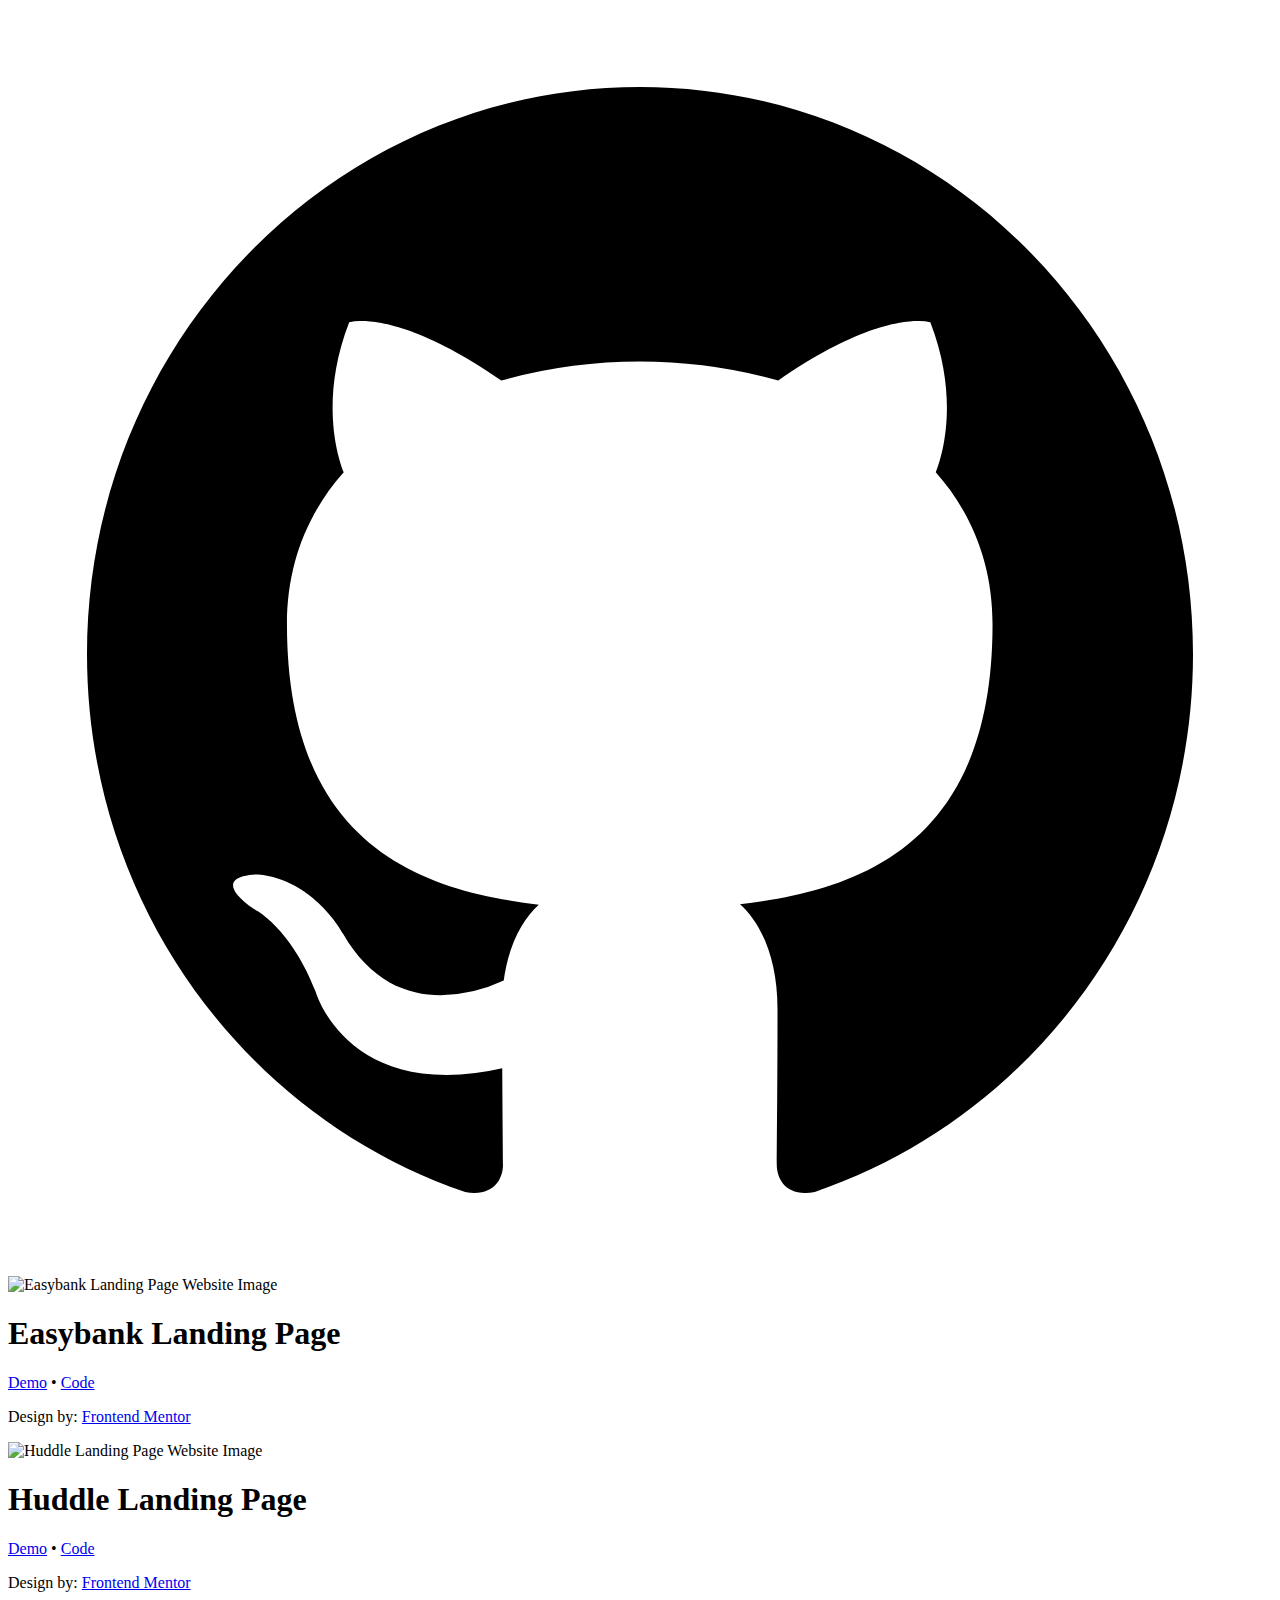
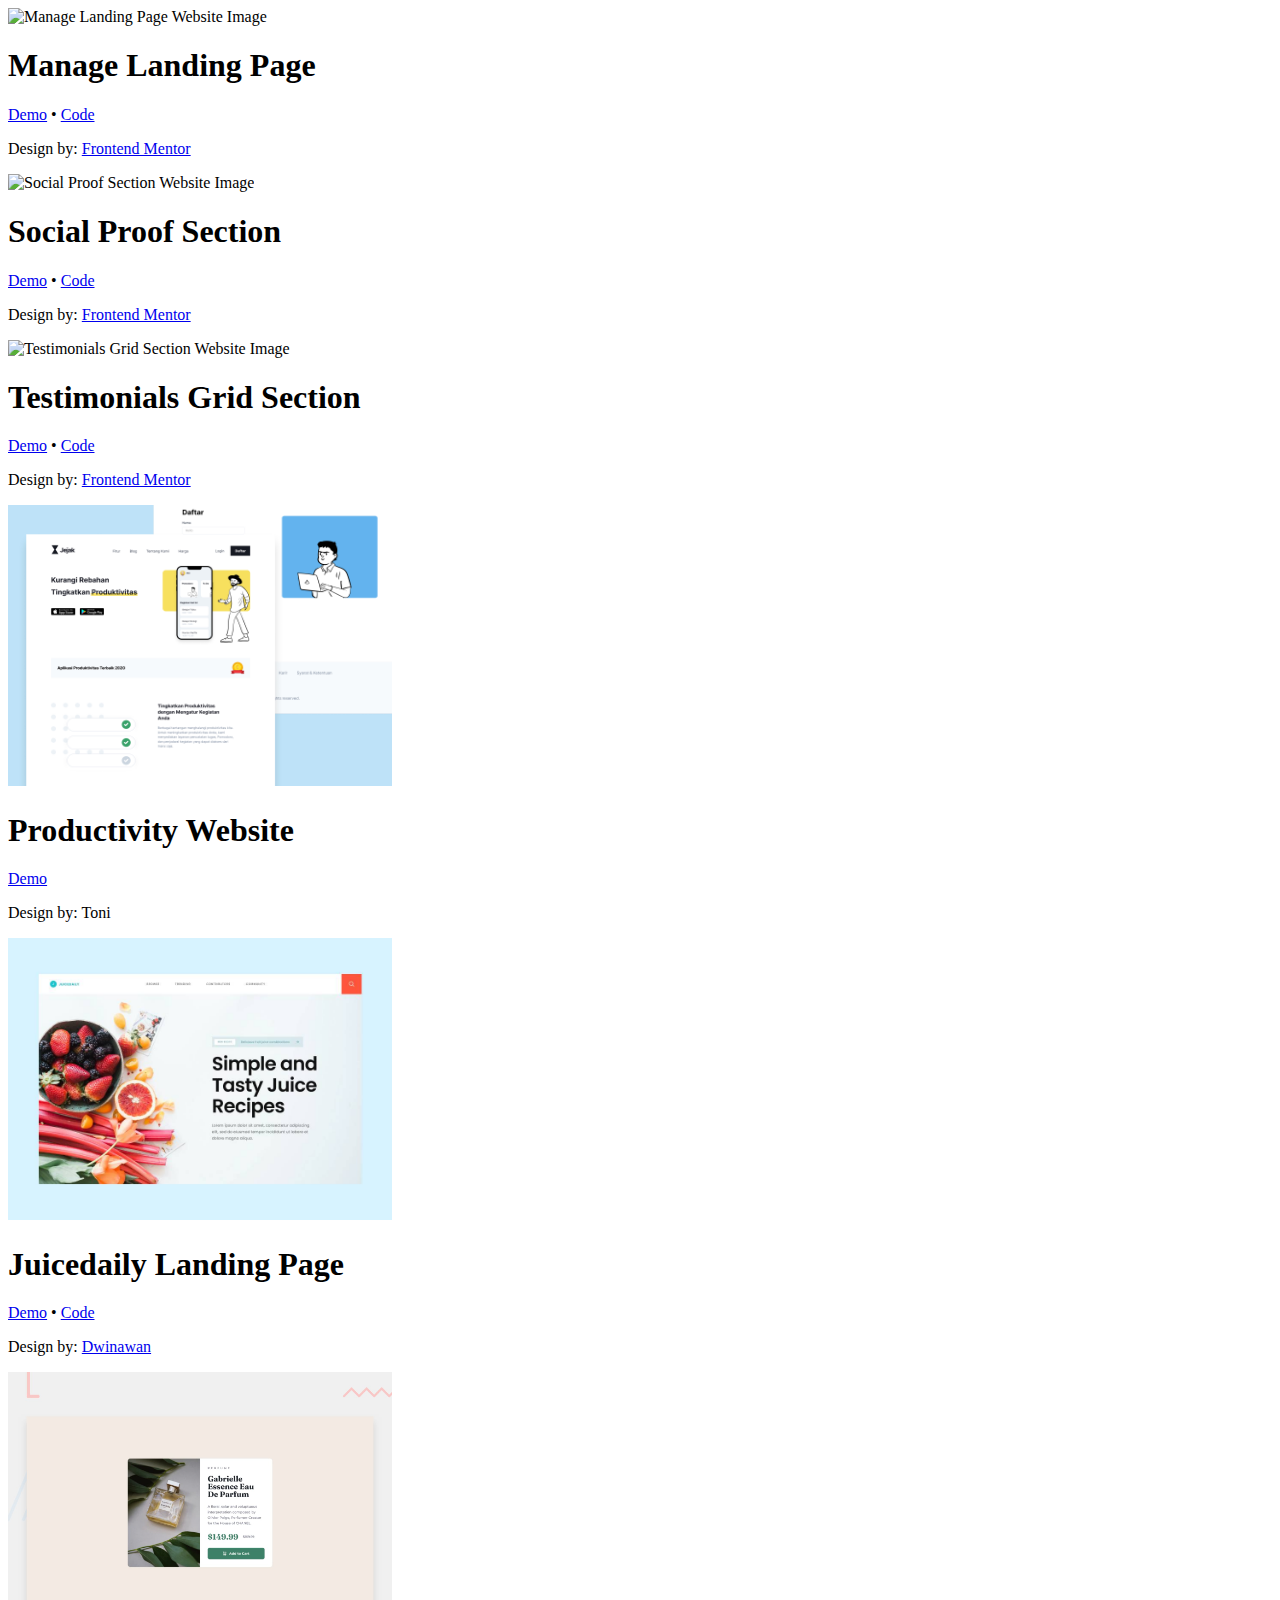
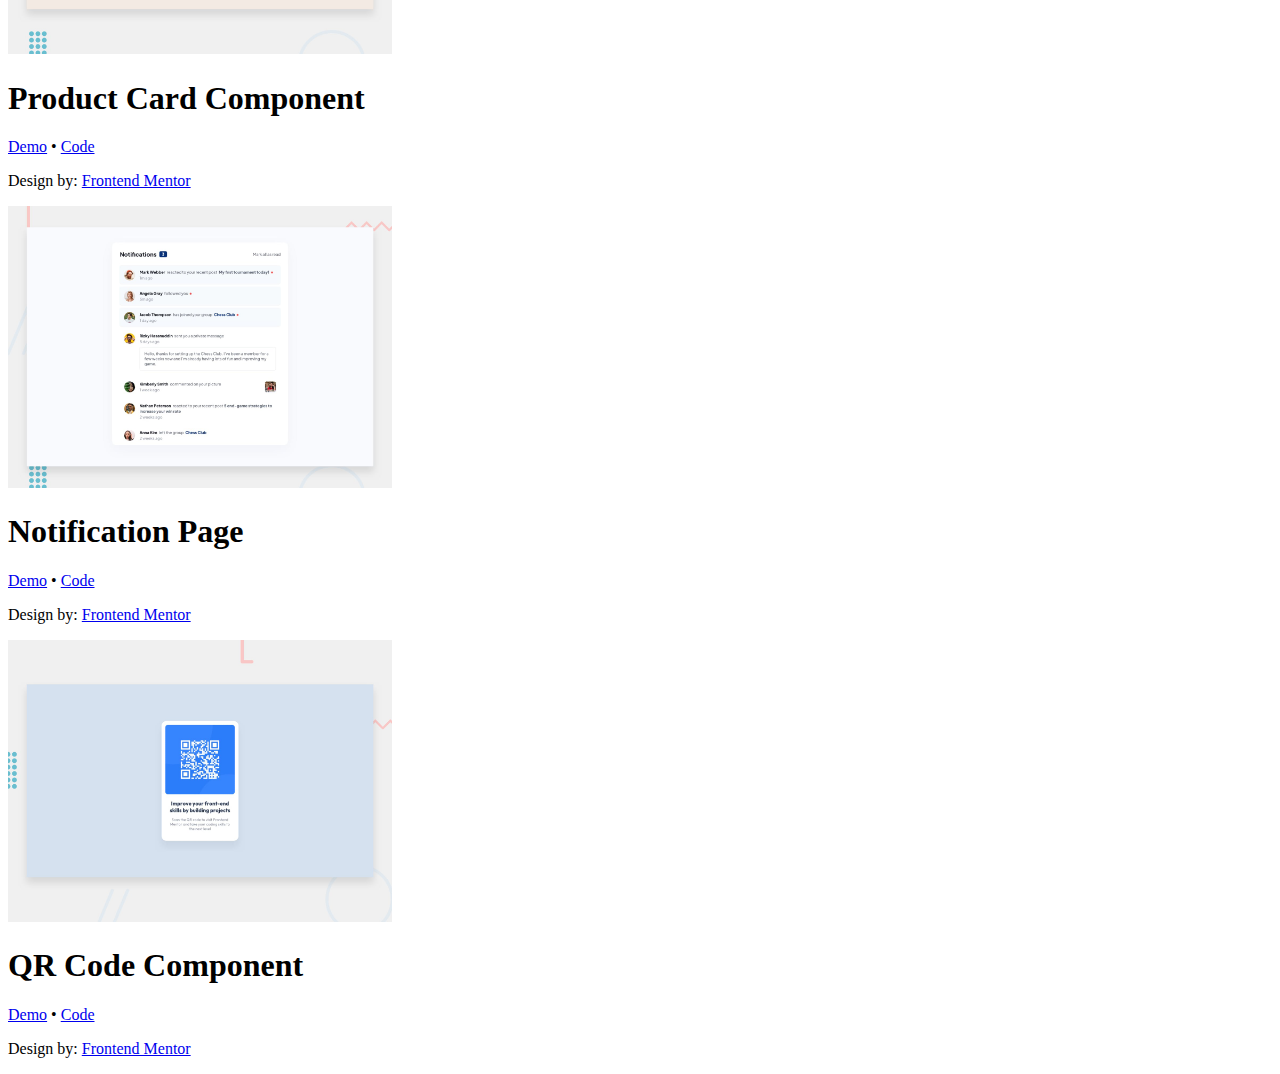
==== commit 656c48d0: "update" ====
--- a/index.html
+++ b/index.html
@@ -5,35 +5,14 @@
     <meta name="viewport" content="width=device-width, initial-scale=1.0" />
 
     <!-- Favicons -->
-    <link
-      rel="apple-touch-icon"
-      sizes="180x180"
-      href="assets/favicons/apple-touch-icon.png"
-    />
-    <link
-      rel="icon"
-      type="image/png"
-      sizes="32x32"
-      href="assets/favicons/favicon-32x32.png"
-    />
-    <link
-      rel="icon"
-      type="image/png"
-      sizes="16x16"
-      href="assets/favicons/favicon-16x16.png"
-    />
+    <link rel="apple-touch-icon" sizes="180x180" href="assets/favicons/apple-touch-icon.png" />
+    <link rel="icon" type="image/png" sizes="32x32" href="assets/favicons/favicon-32x32.png" />
+    <link rel="icon" type="image/png" sizes="16x16" href="assets/favicons/favicon-16x16.png" />
     <link rel="manifest" href="assets/favicons/site.webmanifest" />
-    <link
-      rel="mask-icon"
-      href="assets/favicons/safari-pinned-tab.svg"
-      color="#5bbad5"
-    />
+    <link rel="mask-icon" href="assets/favicons/safari-pinned-tab.svg" color="#5bbad5" />
     <link rel="shortcut icon" href="assets/favicons/favicon.ico" />
     <meta name="msapplication-TileColor" content="#2b5797" />
-    <meta
-      name="msapplication-config"
-      content="assets/favicons/browserconfig.xml"
-    />
+    <meta name="msapplication-config" content="assets/favicons/browserconfig.xml" />
     <meta name="theme-color" content="#ffffff" />
 
     <!-- Fonts -->
@@ -59,7 +38,7 @@
     <header class="flex items-center justify-center py-2 bg-gray-900">
       <a href="https://github.com/glamorrr/cool-sites" target="_blank">
         <svg
-          class="w-12 h-12 mx-auto text-white transition-colors fill-current  hover:text-gray-100"
+          class="w-12 h-12 mx-auto text-white transition-colors fill-current hover:text-gray-100"
           xmlns="http://www.w3.org/2000/svg"
           viewBox="0 0 512 512"
         >
@@ -82,20 +61,18 @@
             />
           </div>
           <article
-            class="relative max-w-xs p-4 mx-4 -mt-8 bg-white rounded-lg shadow-lg  sm:mx-auto"
-          >
-            <h1 class="text-xl font-semibold text-center font-poppins">
-              Easybank Landing Page
-            </h1>
-            <p class="mt-1 text-sm text-center text-gray-700 uppercase">
-              <a
-                class="tracking-wider transition-all border-b-2 border-dotted  hover:text-green-600 hover:border-green-600"
+            class="relative max-w-xs p-4 mx-4 -mt-8 bg-white rounded-lg shadow-lg sm:mx-auto"
+          >
+            <h1 class="text-xl font-semibold text-center font-poppins">Easybank Landing Page</h1>
+            <p class="mt-1 text-sm text-center text-gray-700 uppercase">
+              <a
+                class="tracking-wider transition-all border-b-2 border-dotted hover:text-green-600 hover:border-green-600"
                 href="/easybank-landing-page"
                 >Demo</a
               >
               &bull;
               <a
-                class="tracking-wider transition-all border-b-2 border-dotted  hover:text-gray-900 hover:border-gray-900"
+                class="tracking-wider transition-all border-b-2 border-dotted hover:text-gray-900 hover:border-gray-900"
                 href="https://github.com/glamorrr/cool-sites/tree/master/easybank-landing-page"
                 target="_blank"
                 >Code</a
@@ -104,7 +81,7 @@
             <p class="mt-4 text-xs text-center text-gray-700">
               Design by:
               <a
-                class="transition-all border-b-2 border-dotted  hover:text-indigo-600 hover:border-indigo-600"
+                class="transition-all border-b-2 border-dotted hover:text-indigo-600 hover:border-indigo-600"
                 href="https://frontendmentor.io"
                 target="_blank"
                 >Frontend Mentor</a
@@ -123,20 +100,18 @@
             />
           </div>
           <article
-            class="relative max-w-xs p-4 mx-4 -mt-8 bg-white rounded-lg shadow-lg  sm:mx-auto"
-          >
-            <h1 class="text-xl font-semibold text-center font-poppins">
-              Huddle Landing Page
-            </h1>
-            <p class="mt-1 text-sm text-center text-gray-700 uppercase">
-              <a
-                class="tracking-wider transition-all border-b-2 border-dotted  hover:text-green-600 hover:border-green-600"
+            class="relative max-w-xs p-4 mx-4 -mt-8 bg-white rounded-lg shadow-lg sm:mx-auto"
+          >
+            <h1 class="text-xl font-semibold text-center font-poppins">Huddle Landing Page</h1>
+            <p class="mt-1 text-sm text-center text-gray-700 uppercase">
+              <a
+                class="tracking-wider transition-all border-b-2 border-dotted hover:text-green-600 hover:border-green-600"
                 href="/huddle-landing-page"
                 >Demo</a
               >
               &bull;
               <a
-                class="tracking-wider transition-all border-b-2 border-dotted  hover:text-gray-900 hover:border-gray-900"
+                class="tracking-wider transition-all border-b-2 border-dotted hover:text-gray-900 hover:border-gray-900"
                 href="https://github.com/glamorrr/cool-sites/tree/master/huddle-landing-page"
                 target="_blank"
                 >Code</a
@@ -145,7 +120,7 @@
             <p class="mt-4 text-xs text-center text-gray-700">
               Design by:
               <a
-                class="transition-all border-b-2 border-dotted  hover:text-indigo-600 hover:border-indigo-600"
+                class="transition-all border-b-2 border-dotted hover:text-indigo-600 hover:border-indigo-600"
                 href="https://frontendmentor.io"
                 target="_blank"
                 >Frontend Mentor</a
@@ -164,20 +139,18 @@
             />
           </div>
           <article
-            class="relative max-w-xs p-4 mx-4 -mt-8 bg-white rounded-lg shadow-lg  sm:mx-auto"
-          >
-            <h1 class="text-xl font-semibold text-center font-poppins">
-              Manage Landing Page
-            </h1>
-            <p class="mt-1 text-sm text-center text-gray-700 uppercase">
-              <a
-                class="tracking-wider transition-all border-b-2 border-dotted  hover:text-green-600 hover:border-green-600"
+            class="relative max-w-xs p-4 mx-4 -mt-8 bg-white rounded-lg shadow-lg sm:mx-auto"
+          >
+            <h1 class="text-xl font-semibold text-center font-poppins">Manage Landing Page</h1>
+            <p class="mt-1 text-sm text-center text-gray-700 uppercase">
+              <a
+                class="tracking-wider transition-all border-b-2 border-dotted hover:text-green-600 hover:border-green-600"
                 href="/manage-landing-page"
                 >Demo</a
               >
               &bull;
               <a
-                class="tracking-wider transition-all border-b-2 border-dotted  hover:text-gray-900 hover:border-gray-900"
+                class="tracking-wider transition-all border-b-2 border-dotted hover:text-gray-900 hover:border-gray-900"
                 href="https://github.com/glamorrr/cool-sites/tree/master/manage-landing-page"
                 target="_blank"
                 >Code</a
@@ -186,7 +159,7 @@
             <p class="mt-4 text-xs text-center text-gray-700">
               Design by:
               <a
-                class="transition-all border-b-2 border-dotted  hover:text-indigo-600 hover:border-indigo-600"
+                class="transition-all border-b-2 border-dotted hover:text-indigo-600 hover:border-indigo-600"
                 href="https://frontendmentor.io"
                 target="_blank"
                 >Frontend Mentor</a
@@ -205,20 +178,18 @@
             />
           </div>
           <article
-            class="relative max-w-xs p-4 mx-4 -mt-8 bg-white rounded-lg shadow-lg  sm:mx-auto"
-          >
-            <h1 class="text-xl font-semibold text-center font-poppins">
-              Social Proof Section
-            </h1>
-            <p class="mt-1 text-sm text-center text-gray-700 uppercase">
-              <a
-                class="tracking-wider transition-all border-b-2 border-dotted  hover:text-green-600 hover:border-green-600"
+            class="relative max-w-xs p-4 mx-4 -mt-8 bg-white rounded-lg shadow-lg sm:mx-auto"
+          >
+            <h1 class="text-xl font-semibold text-center font-poppins">Social Proof Section</h1>
+            <p class="mt-1 text-sm text-center text-gray-700 uppercase">
+              <a
+                class="tracking-wider transition-all border-b-2 border-dotted hover:text-green-600 hover:border-green-600"
                 href="/social-proof-section"
                 >Demo</a
               >
               &bull;
               <a
-                class="tracking-wider transition-all border-b-2 border-dotted  hover:text-gray-900 hover:border-gray-900"
+                class="tracking-wider transition-all border-b-2 border-dotted hover:text-gray-900 hover:border-gray-900"
                 href="https://github.com/glamorrr/cool-sites/tree/master/social-proof-section"
                 target="_blank"
                 >Code</a
@@ -227,7 +198,7 @@
             <p class="mt-4 text-xs text-center text-gray-700">
               Design by:
               <a
-                class="transition-all border-b-2 border-dotted  hover:text-indigo-600 hover:border-indigo-600"
+                class="transition-all border-b-2 border-dotted hover:text-indigo-600 hover:border-indigo-600"
                 href="https://frontendmentor.io"
                 target="_blank"
                 >Frontend Mentor</a
@@ -246,20 +217,20 @@
             />
           </div>
           <article
-            class="relative max-w-xs p-4 mx-4 -mt-8 bg-white rounded-lg shadow-lg  sm:mx-auto"
+            class="relative max-w-xs p-4 mx-4 -mt-8 bg-white rounded-lg shadow-lg sm:mx-auto"
           >
             <h1 class="text-xl font-semibold text-center font-poppins">
               Testimonials Grid Section
             </h1>
             <p class="mt-1 text-sm text-center text-gray-700 uppercase">
               <a
-                class="tracking-wider transition-all border-b-2 border-dotted  hover:text-green-600 hover:border-green-600"
+                class="tracking-wider transition-all border-b-2 border-dotted hover:text-green-600 hover:border-green-600"
                 href="/testimonials-grid-section"
                 >Demo</a
               >
               &bull;
               <a
-                class="tracking-wider transition-all border-b-2 border-dotted  hover:text-gray-900 hover:border-gray-900"
+                class="tracking-wider transition-all border-b-2 border-dotted hover:text-gray-900 hover:border-gray-900"
                 href="https://github.com/glamorrr/cool-sites/tree/master/testimonials-grid-section"
                 target="_blank"
                 >Code</a
@@ -268,7 +239,7 @@
             <p class="mt-4 text-xs text-center text-gray-700">
               Design by:
               <a
-                class="transition-all border-b-2 border-dotted  hover:text-indigo-600 hover:border-indigo-600"
+                class="transition-all border-b-2 border-dotted hover:text-indigo-600 hover:border-indigo-600"
                 href="https://frontendmentor.io"
                 target="_blank"
                 >Frontend Mentor</a
@@ -287,22 +258,18 @@
             />
           </div>
           <article
-            class="relative max-w-xs p-4 mx-4 -mt-8 bg-white rounded-lg shadow-lg  sm:mx-auto"
-          >
-            <h1 class="text-xl font-semibold text-center font-poppins">
-              Productivity Website
-            </h1>
-            <p class="mt-1 text-sm text-center text-gray-700 uppercase">
-              <a
-                class="tracking-wider transition-all border-b-2 border-dotted  hover:text-green-600 hover:border-green-600"
+            class="relative max-w-xs p-4 mx-4 -mt-8 bg-white rounded-lg shadow-lg sm:mx-auto"
+          >
+            <h1 class="text-xl font-semibold text-center font-poppins">Productivity Website</h1>
+            <p class="mt-1 text-sm text-center text-gray-700 uppercase">
+              <a
+                class="tracking-wider transition-all border-b-2 border-dotted hover:text-green-600 hover:border-green-600"
                 href="https://jejak.vercel.app"
                 target="_blank"
                 >Demo</a
               >
             </p>
-            <p class="mt-4 text-xs text-center text-gray-700">
-              Design by: Toni
-            </p>
+            <p class="mt-4 text-xs text-center text-gray-700">Design by: Toni</p>
           </article>
         </div>
 
@@ -316,20 +283,18 @@
             />
           </div>
           <article
-            class="relative max-w-xs p-4 mx-4 -mt-8 bg-white rounded-lg shadow-lg  sm:mx-auto"
-          >
-            <h1 class="text-xl font-semibold text-center font-poppins">
-              Juicedaily Landing Page
-            </h1>
-            <p class="mt-1 text-sm text-center text-gray-700 uppercase">
-              <a
-                class="tracking-wider transition-all border-b-2 border-dotted  hover:text-green-600 hover:border-green-600"
+            class="relative max-w-xs p-4 mx-4 -mt-8 bg-white rounded-lg shadow-lg sm:mx-auto"
+          >
+            <h1 class="text-xl font-semibold text-center font-poppins">Juicedaily Landing Page</h1>
+            <p class="mt-1 text-sm text-center text-gray-700 uppercase">
+              <a
+                class="tracking-wider transition-all border-b-2 border-dotted hover:text-green-600 hover:border-green-600"
                 href="/juicedaily"
                 >Demo</a
               >
               &bull;
               <a
-                class="tracking-wider transition-all border-b-2 border-dotted  hover:text-gray-900 hover:border-gray-900"
+                class="tracking-wider transition-all border-b-2 border-dotted hover:text-gray-900 hover:border-gray-900"
                 href="https://github.com/glamorrr/cool-sites/tree/master/juicedaily"
                 target="_blank"
                 >Code</a
@@ -338,10 +303,127 @@
             <p class="mt-4 text-xs text-center text-gray-700">
               Design by:
               <a
-                class="transition-all border-b-2 border-dotted  hover:text-indigo-600 hover:border-indigo-600"
-                href="https://https://www.figma.com/community/file/966938373747932093"
+                class="transition-all border-b-2 border-dotted hover:text-indigo-600 hover:border-indigo-600"
+                href="https://www.figma.com/community/file/966938373747932093"
                 target="_blank"
                 >Dwinawan</a
+              >
+            </p>
+          </article>
+        </div>
+
+        <div class="md:m-6">
+          <div class="relative max-w-sm overflow-hidden rounded-lg shadow-md">
+            <img
+              width="384"
+              height="282"
+              src="assets/images/product-preview-card-component.jpg"
+              alt="product preview card component image"
+            />
+          </div>
+          <article
+            class="relative max-w-xs p-4 mx-4 -mt-8 bg-white rounded-lg shadow-lg sm:mx-auto"
+          >
+            <h1 class="text-xl font-semibold text-center font-poppins">Product Card Component</h1>
+            <p class="mt-1 text-sm text-center text-gray-700 uppercase">
+              <a
+                class="tracking-wider transition-all border-b-2 border-dotted hover:text-green-600 hover:border-green-600"
+                href="/product-preview-card-component"
+                >Demo</a
+              >
+              &bull;
+              <a
+                class="tracking-wider transition-all border-b-2 border-dotted hover:text-gray-900 hover:border-gray-900"
+                href="https://github.com/glamorrr/cool-sites/tree/master/product-preview-card-component"
+                target="_blank"
+                >Code</a
+              >
+            </p>
+            <p class="mt-4 text-xs text-center text-gray-700">
+              Design by:
+              <a
+                class="transition-all border-b-2 border-dotted hover:text-indigo-600 hover:border-indigo-600"
+                href="https://frontendmentor.io"
+                target="_blank"
+                >Frontend Mentor</a
+              >
+            </p>
+          </article>
+        </div>
+
+        <div class="md:m-6">
+          <div class="relative max-w-sm overflow-hidden rounded-lg shadow-md">
+            <img
+              width="384"
+              height="282"
+              src="assets/images/notification-page.jpg"
+              alt="notification page"
+            />
+          </div>
+          <article
+            class="relative max-w-xs p-4 mx-4 -mt-8 bg-white rounded-lg shadow-lg sm:mx-auto"
+          >
+            <h1 class="text-xl font-semibold text-center font-poppins">Notification Page</h1>
+            <p class="mt-1 text-sm text-center text-gray-700 uppercase">
+              <a
+                class="tracking-wider transition-all border-b-2 border-dotted hover:text-green-600 hover:border-green-600"
+                href="/notification-page"
+                >Demo</a
+              >
+              &bull;
+              <a
+                class="tracking-wider transition-all border-b-2 border-dotted hover:text-gray-900 hover:border-gray-900"
+                href="https://github.com/glamorrr/cool-sites/tree/master/notification-page"
+                target="_blank"
+                >Code</a
+              >
+            </p>
+            <p class="mt-4 text-xs text-center text-gray-700">
+              Design by:
+              <a
+                class="transition-all border-b-2 border-dotted hover:text-indigo-600 hover:border-indigo-600"
+                href="https://frontendmentor.io"
+                target="_blank"
+                >Frontend Mentor</a
+              >
+            </p>
+          </article>
+        </div>
+
+        <div class="md:m-6">
+          <div class="relative max-w-sm overflow-hidden rounded-lg shadow-md">
+            <img
+              width="384"
+              height="282"
+              src="assets/images/qr-code-component.jpg"
+              alt="qr code component preview"
+            />
+          </div>
+          <article
+            class="relative max-w-xs p-4 mx-4 -mt-8 bg-white rounded-lg shadow-lg sm:mx-auto"
+          >
+            <h1 class="text-xl font-semibold text-center font-poppins">QR Code Component</h1>
+            <p class="mt-1 text-sm text-center text-gray-700 uppercase">
+              <a
+                class="tracking-wider transition-all border-b-2 border-dotted hover:text-green-600 hover:border-green-600"
+                href="/qr-code-component"
+                >Demo</a
+              >
+              &bull;
+              <a
+                class="tracking-wider transition-all border-b-2 border-dotted hover:text-gray-900 hover:border-gray-900"
+                href="https://github.com/glamorrr/cool-sites/tree/master/qr-code-component"
+                target="_blank"
+                >Code</a
+              >
+            </p>
+            <p class="mt-4 text-xs text-center text-gray-700">
+              Design by:
+              <a
+                class="transition-all border-b-2 border-dotted hover:text-indigo-600 hover:border-indigo-600"
+                href="https://frontendmentor.io"
+                target="_blank"
+                >Frontend Mentor</a
               >
             </p>
           </article>
